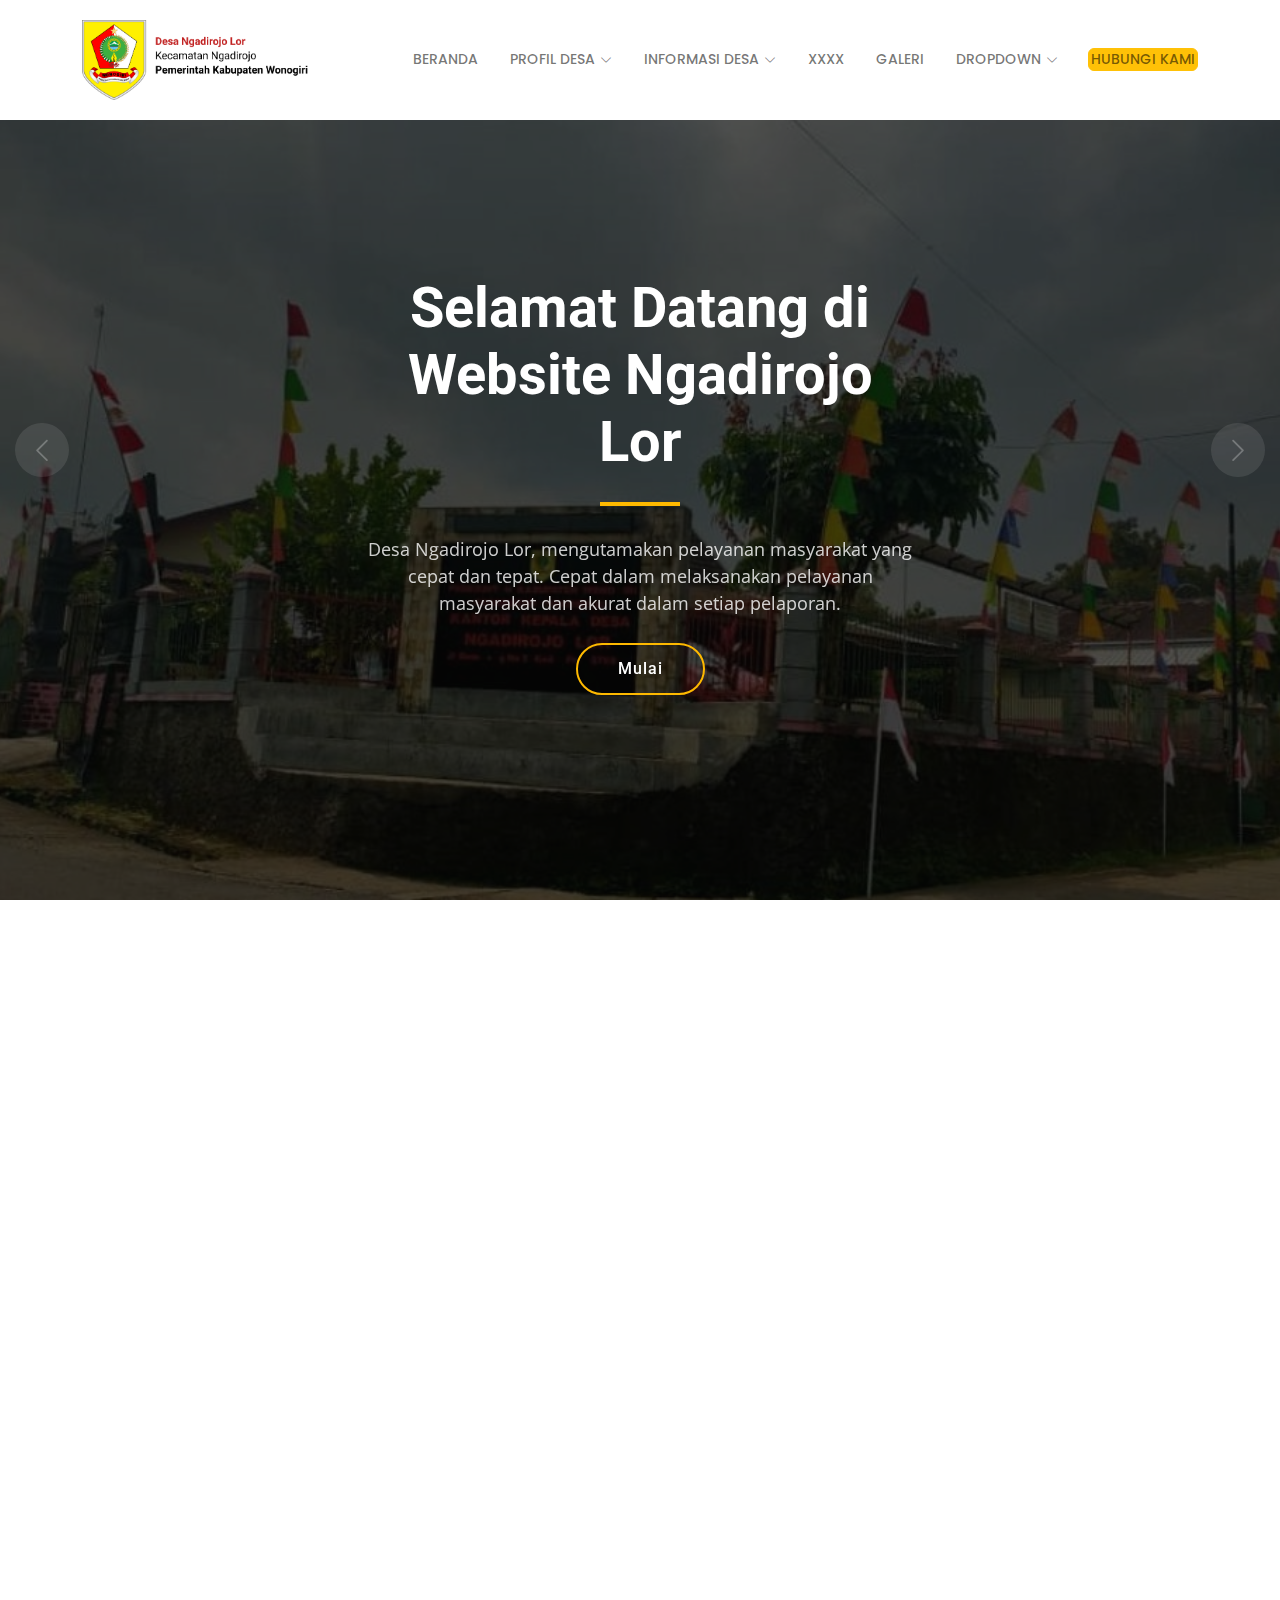
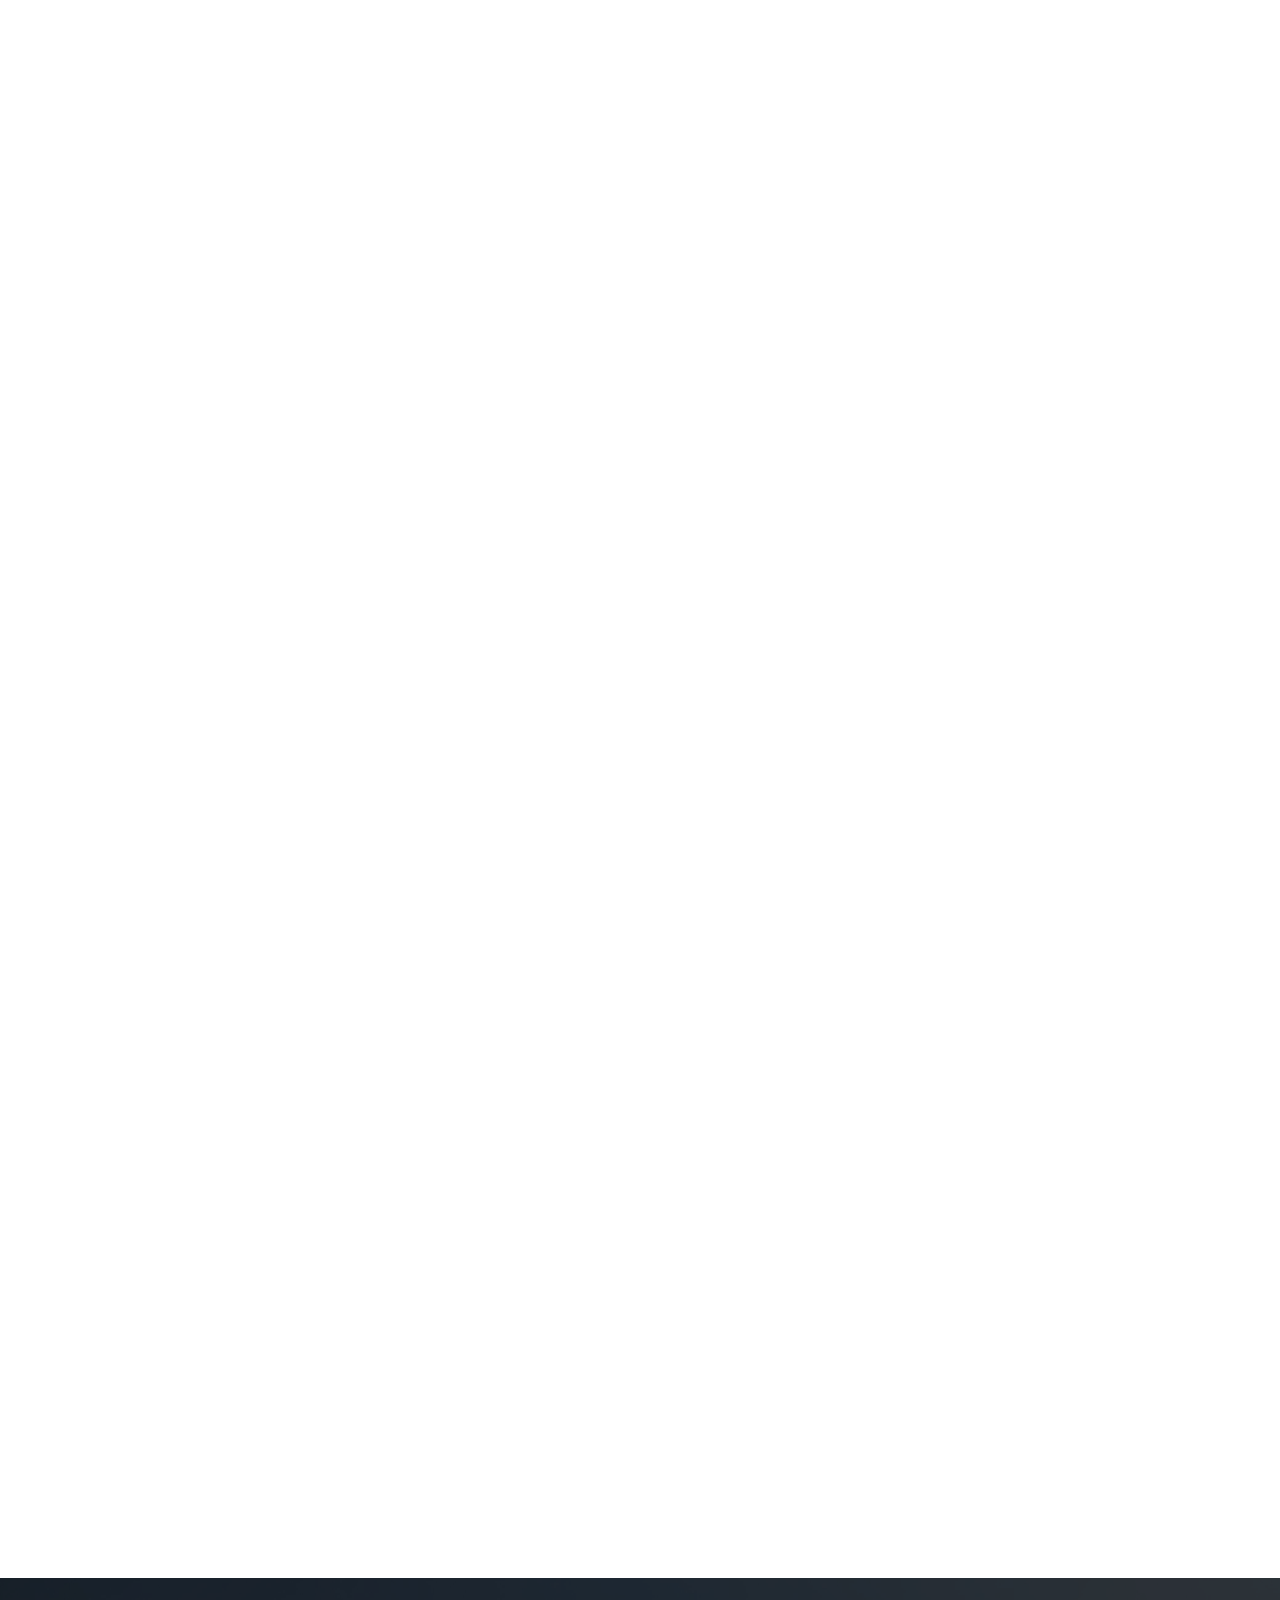
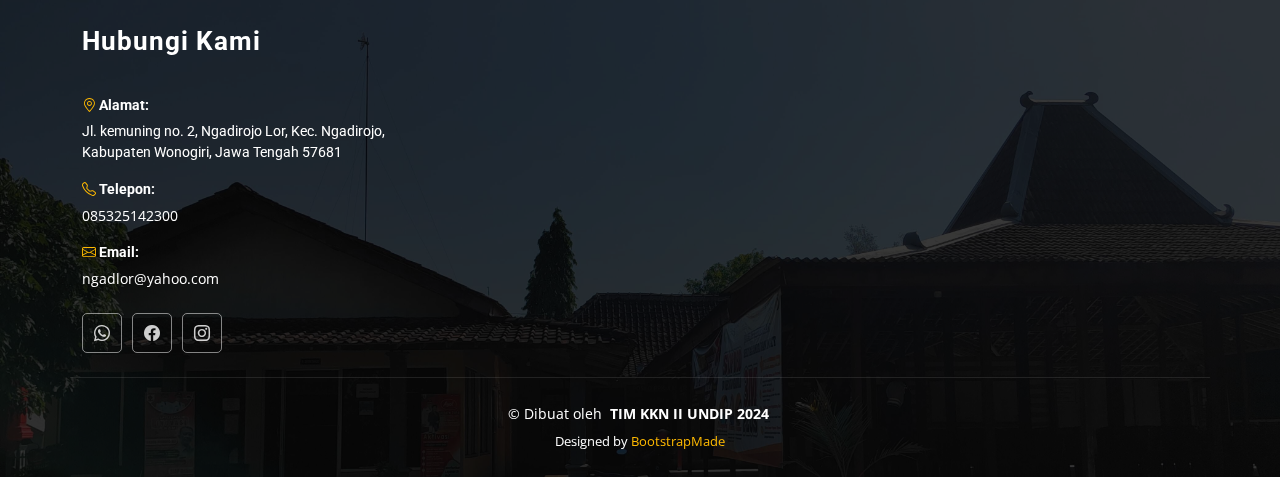
==== index.html @ b52a2351 "push footer" ====
<!DOCTYPE html>
<html lang="en">
  <head>
    <meta charset="utf-8" />
    <meta content="width=device-width, initial-scale=1.0" name="viewport" />
    <title>Website Ngadirojo Lor</title>
    <meta content="" name="description" />
    <meta content="" name="keywords" />

    <!-- Favicons -->
    <link href="assets/img/favicon.png" rel="icon" />
    <link href="assets/img/apple-touch-icon.png" rel="apple-touch-icon" />

    <!-- Fonts -->
    <link href="https://fonts.googleapis.com" rel="preconnect" />
    <link href="https://fonts.gstatic.com" rel="preconnect" crossorigin />
    <link
      href="https://fonts.googleapis.com/css2?family=Roboto:ital,wght@0,100;0,300;0,400;0,500;0,700;0,900;1,100;1,300;1,400;1,500;1,700;1,900&family=Open+Sans:ital,wght@0,300;0,400;0,500;0,600;0,700;0,800;1,300;1,400;1,500;1,600;1,700;1,800&family=Poppins:ital,wght@0,100;0,200;0,300;0,400;0,500;0,600;0,700;0,800;0,900;1,100;1,200;1,300;1,400;1,500;1,600;1,700;1,800;1,900&display=swap"
      rel="stylesheet"
    />

    <!-- Vendor CSS Files -->
    <link
      href="assets/vendor/bootstrap/css/bootstrap.min.css"
      rel="stylesheet"
    />
    <link
      href="assets/vendor/bootstrap-icons/bootstrap-icons.css"
      rel="stylesheet"
    />
    <link href="assets/vendor/aos/aos.css" rel="stylesheet" />
    <link
      href="assets/vendor/fontawesome-free/css/all.min.css"
      rel="stylesheet"
    />
    <link
      href="assets/vendor/glightbox/css/glightbox.min.css"
      rel="stylesheet"
    />
    <link href="assets/vendor/swiper/swiper-bundle.min.css" rel="stylesheet" />

    <!-- Main CSS File -->
    <link href="assets/css/main.css" rel="stylesheet" />

    <!-- =======================================================
  * Template Name: UpConstruction
  * Template URL: https://bootstrapmade.com/upconstruction-bootstrap-construction-website-template/
  * Updated: Jun 29 2024 with Bootstrap v5.3.3
  * Author: BootstrapMade.com
  * License: https://bootstrapmade.com/license/
  ======================================================== -->
  </head>

  <body class="index-page">
    <header id="header" class="header d-flex align-items-center fixed-top">
      <div
        class="container-fluid container-xl position-relative d-flex align-items-center justify-content-between"
      >
        <a href="index.html" class="logo d-flex align-items-center">
          <!-- Uncomment the line below if you also wish to use an image logo -->
          <img src="assets/img/logo.png" alt="" />
        </a>

        <nav id="navmenu" class="navmenu">
          <ul>
            <li><a href="index.html">Beranda</a></li>
            <!-- <li><a href="#features">Profil Desa</a></li> -->
            <li class="dropdown">
              <a href="index.html"
                ><span>Profil Desa</span>
                <i class="bi bi-chevron-down toggle-dropdown"></i
              ></a>
              <ul>
                <li><a href="index.html#features">Tentang</a></li>
                <li><a href="index.html#alt-services">Visi dan Misi</a></li>
              </ul>
            </li>
            <li class="dropdown">
              <a href="data.html"
                ><span>Informasi Desa</span>
                <i class="bi bi-chevron-down toggle-dropdown"></i
              ></a>
              <ul>
                <li><a href="data.html">Keadaan Sosial</a></li>
                <li><a href="data.html#features">Data Penduduk</a></li>
                <li><a href="data.html#constructions">Data Pegawai</a></li>
              </ul>
            </li>
            <li><a href="#constructions">xxxx</a></li>
            <li><a href="galeri.html">Galeri</a></li>
            <li class="dropdown">
              <a href="#"
                ><span>Dropdown</span>
                <i class="bi bi-chevron-down toggle-dropdown"></i
              ></a>
              <ul>
                <li><a href="#">Dropdown 1</a></li>
                <li class="dropdown">
                  <a href="#"
                    ><span>Deep Dropdown</span>
                    <i class="bi bi-chevron-down toggle-dropdown"></i
                  ></a>
                  <ul>
                    <li><a href="#">Deep Dropdown 1</a></li>
                    <li><a href="#">Deep Dropdown 2</a></li>
                    <li><a href="#">Deep Dropdown 3</a></li>
                    <li><a href="#">Deep Dropdown 4</a></li>
                    <li><a href="#">Deep Dropdown 5</a></li>
                  </ul>
                </li>
                <li><a href="#">Dropdown 2</a></li>
                <li><a href="#">Dropdown 3</a></li>
                <li><a href="#">Dropdown 4</a></li>
              </ul>
            </li>
            <li>
              <a href="#footer" class="btn btn-warning">Hubungi Kami</a>
            </li>
          </ul>
          <i class="mobile-nav-toggle d-xl-none bi bi-list"></i>
        </nav>
      </div>
    </header>

    <main class="main">
      <!-- Hero Section -->
      <section id="hero" class="hero section dark-background">
        <div class="info d-flex align-items-center">
          <div class="container">
            <div
              class="row justify-content-center"
              data-aos="fade-up"
              data-aos-delay="100"
            >
              <div class="col-lg-6 text-center">
                <h2>Selamat Datang di Website Ngadirojo Lor</h2>
                <p>
                  Desa Ngadirojo Lor, mengutamakan pelayanan masyarakat yang
                  cepat dan tepat. Cepat dalam melaksanakan pelayanan masyarakat
                  dan akurat dalam setiap pelaporan.
                </p>
                <a href="#features" class="btn-get-started">Mulai</a>
              </div>
            </div>
          </div>
        </div>

        <div
          id="hero-carousel"
          class="carousel slide"
          data-bs-ride="carousel"
          data-bs-interval="5000"
        >
          <div class="carousel-item">
            <img src="assets/img/hero-carousel/hero-carousel-1.jpeg" alt="" />
          </div>
          <div class="carousel-item">
            <img src="assets/img/hero-carousel/hero-carousel-2.jpeg" alt="" />
          </div>

          <div class="carousel-item">
            <img src="assets/img/hero-carousel/hero-carousel-3.jpg" alt="" />
          </div>

          <div class="carousel-item">
            <img src="assets/img/hero-carousel/hero-carousel-4.jpeg" alt="" />
          </div>

          <div class="carousel-item">
            <img src="assets/img/hero-carousel/hero-carousel-5.jpeg" alt="" />
          </div>

          <div class="carousel-item active">
            <img src="assets/img/hero-carousel/hero-carousel-6.jpeg" alt="" />
          </div>

          <a
            class="carousel-control-prev"
            href="#hero-carousel"
            role="button"
            data-bs-slide="prev"
          >
            <span
              class="carousel-control-prev-icon bi bi-chevron-left"
              aria-hidden="true"
            ></span>
          </a>

          <a
            class="carousel-control-next"
            href="#hero-carousel"
            role="button"
            data-bs-slide="next"
          >
            <span
              class="carousel-control-next-icon bi bi-chevron-right"
              aria-hidden="true"
            ></span>
          </a>
        </div>
      </section>
      <!-- /Hero Section -->

      <!-- Features Section -->
      <section id="features" class="features section">
        <div class="container">
          <ul
            class="nav nav-tabs row g-2 d-flex"
            data-aos="fade-up"
            data-aos-delay="100"
            role="tablist"
          >
            <li class="nav-item col-3" role="presentation">
              <a
                class="nav-link active show"
                data-bs-toggle="tab"
                data-bs-target="#features-tab-1"
                aria-selected="true"
                role="tab"
              >
                <h4>Tentang</h4>
              </a>
            </li>
            <!-- End tab nav item -->

            <li class="nav-item col-3" role="presentation">
              <a
                class="nav-link"
                data-bs-toggle="tab"
                data-bs-target="#features-tab-2"
                aria-selected="false"
                tabindex="-1"
                role="tab"
              >
                <h4>Sejarah</h4> </a
              ><!-- End tab nav item -->
            </li>
            <li class="nav-item col-3" role="presentation">
              <a
                class="nav-link"
                data-bs-toggle="tab"
                data-bs-target="#features-tab-3"
                aria-selected="false"
                tabindex="-1"
                role="tab"
              >
                <h4>Struktur</h4>
              </a>
            </li>
            <!-- End tab nav item -->

            <li class="nav-item col-3" role="presentation">
              <a
                class="nav-link"
                data-bs-toggle="tab"
                data-bs-target="#features-tab-4"
                aria-selected="false"
                tabindex="-1"
                role="tab"
              >
                <h4>Layanan</h4>
              </a>
            </li>
            <!-- End tab nav item -->
          </ul>

          <div class="tab-content" data-aos="fade-up" data-aos-delay="200">
            <div
              class="tab-pane fade active show"
              id="features-tab-1"
              role="tabpanel"
            >
              <div class="row">
                <div
                  class="col-lg-6 order-2 order-lg-1 mt-3 mt-lg-0 d-flex flex-column justify-content-center"
                >
                  <h3>Profil Desa Ngadirojo Lor</h3>
                  <p class="">
                    Desa Ngadirojo Lor adalah sebuah desa yang terletak di
                    Kecamatan Ngadirojo, Kabupaten Wonogiri, Provinsi Jawa
                    Tengah, terbentuk pada tahun 1950. Luas wilayah Desa
                    Ngadirojo Lor kurang lebih 828,84 hektar dengan tipologi
                    Persawahan, sehingga mayoritas mata pencaharian warga Desa
                    Ngadirojo Lor adalah sebagai petani/pekebun dengan jumlah
                    penduduk 5.815 jiwa. Letak Desa Ngadirojo Lor dengan
                    koordinat : 110.97625 LS/LU -7.808102 BT/BB.
                  </p>
                  <p>
                    Desa ini juga dikenal dengan budaya dan tradisi lokal yang
                    masih terjaga dengan baik, serta kehidupan masyarakat yang
                    harmonis dan gotong royong. Infrastruktur di desa ini terus
                    berkembang seiring dengan program pembangunan dari
                    pemerintah daerah, dengan tujuan meningkatkan kesejahteraan
                    warga dan memajukan desa. Ngadirojo Lor terbagi atas 10
                    dusun, 10 rukun warga (RW), dan 27 rukun tangga (RT).
                  </p>
                  <p>
                    Desa Ngadirojo Lor, yang terletak di Kecamatan Ngadirojo,
                    Kabupaten Wonogiri, memiliki batas-batas wilayah yang jelas:
                  </p>
                  <ul>
                    <li>
                      <i class="bi bi-check2-all"></i>
                      <span>Utara: Kelurahan Mlokomanis Kulon</span>
                    </li>
                    <li>
                      <i class="bi bi-check2-all"></i>
                      <span>Timur: Desa Mlokomanis Wetan</span>
                    </li>
                    <li>
                      <i class="bi bi-check2-all"></i>
                      <span>Selatan: Desa Ngadirojo Kidul</span>
                    </li>
                    <li>
                      <i class="bi bi-check2-all"></i>
                      <span>Barat: Desa Bulusulur, Kecamatan Wonogiri.</span>
                    </li>
                  </ul>
                  <p>
                    Jarak tempuh ke Provinsi 98 Km, jarak tempuh ke Kabupaten 8
                    Km, jarak tempuh ke Kecamatan 2 Km.
                  </p>
                </div>
                <div class="col-lg-6 order-1 order-lg-2 text-center">
                  <iframe
                    src="https://www.google.com/maps/embed?pb=!1m18!1m12!1m3!1d19361.844437948956!2d110.98345283990572!3d-7.80475866776675!2m3!1f0!2f0!3f0!3m2!1i1024!2i768!4f13.1!3m3!1m2!1s0x2e7a2f280afea7e9%3A0x5027a76e356a5d0!2sNgadirojo%20Lor%2C%20Ngadirojo%2C%20Wonogiri%20Regency%2C%20Central%20Java!5e1!3m2!1sen!2sid!4v1720791820670!5m2!1sen!2sid"
                    width="100%"
                    height="600"
                    style="border: 0"
                    allowfullscreen=""
                    loading="lazy"
                    referrerpolicy="no-referrer-when-downgrade"
                  ></iframe>
                </div>
              </div>
            </div>
            <!-- End tab content item -->

            <div class="tab-pane fade" id="features-tab-2" role="tabpanel">
              <div class="row">
                <div
                  class="col-lg-6 order-2 order-lg-1 mt-3 mt-lg-0 d-flex flex-column justify-content-center"
                >
                  <h3>Sejarah Desa Ngadirojo Lor</h3>
                  <p>
                    Asal-usul nama Desa Ngadirojo Lor tidak diketahui secara
                    pasti, tetapi menurut legenda orang Ngadirojo Lor asli nama
                    Ngadirojo Lor bersal dari kata ngabdi atau berbakti, rojo
                    artinya raja dan lor memiliki arti terletak di sebelah utara
                    jalan raya. Jadi menurut cerita orang dahulu banyak orang
                    daerah tersebut yang mengabdi kepada raja-raja Kasunanan dan
                    Mangkunegaran Solo, maka daerah tersebut dinamakan dengan
                    NGADIROJO LOR.
                  </p>
                  <p>Berikut linimasa pemerintahan Desa Ngadirojo Lor:</p>
                  <ul>
                    <li>1. Patmo Kusumo (Demang)</li>
                    <li>2. Taru Dipuro (Ronggo) - Joyo Suwito (Carik)</li>
                    <li>3. Warno Siswoyo (Kades) - Atmo Suwito (Carik)</li>
                    <li>4. Warno Siswoyo (Kades) - Sandimin (Carik)</li>
                    <li>
                      5. Sukiman (Kades) - Sandimin (Carik) periode 1967-1969
                    </li>
                    <li>
                      6. Sandimin ( Kades) - Mardjo ( Carik) periode 1970-1987
                    </li>
                    <li>
                      7. Kamijan (Kades) - Mardjo (Sekretaris Desa) periode
                      1988-1997
                    </li>
                    <li>
                      8. Kamijan (Kades) - Slamet Riyadi (Sekretaris Desa)
                      periode 1998-2006
                    </li>
                    <li>
                      9. Mardimin (Kades) - Slamet Riyadi (Sekretaris Desa)
                      periode 2007-2012
                    </li>
                    <li>
                      10. Mardimin (Kades) - Dwi Utami ( PJ Sekretaris Desa)
                      periode 2013-2018
                    </li>
                    <li>
                      11. Saimin (PJ Kades) - Dwi Utami ( Sekretaris Desa)
                      periode 2019-2020
                    </li>
                    <li>
                      12. Mardimin ( Kades) - Dwi Utami ( Sekretaris Desa)
                      periode 2020-2025
                    </li>
                  </ul>
                </div>
                <div class="col-lg-6 order-1 order-lg-2 text-center">
                  <img
                    src="assets/img/features-2.jpg"
                    alt=""
                    class="img-fluid"
                  />
                </div>
              </div>
            </div>
            <!-- End tab content item -->

            <div class="tab-pane fade" id="features-tab-3" role="tabpanel">
              <div class="row">
                <div
                  class="col-lg-6 order-2 order-lg-1 mt-3 mt-lg-0 d-flex flex-column justify-content-center"
                >
                  <h3>Struktur Organisasi Pemerintah Desa Ngadirojo Lor</h3>

                  <p>
                    Struktur organisasi pemerintah Desa Ngadirojo Lor terdiri
                    dari Kepala Desa yang memimpin jalannya pemerintahan desa
                    yang juga dibantu oleh perangkat desa seperti Sekretaris
                    Desa, Kepala Urusan, Kepala Seksi, dan Kepala Dusun.
                  </p>
                  <p>
                    Tim Kepala Urusan (KAUR) di bawah naungan Sekretaris Desa
                    terbagi menjadi: KAUR TU & Umum, KAUR Keuangan, dan KAUR
                    Perencanaan. Selain itu terdapat Kepala Seksi (KASI) yang
                    terbagi menjadi: KASI Pemerintahan, KASI Kesejahteraan, KASI
                    Pelayanan.
                  </p>
                  <p>
                    Kemudian terdapat 6 Kepala Dusun yang terbagi menjadi: Dusun
                    Brubuh, Sepang, Pagersari, Brono, Mojorejo, Dungsari,
                    Gading, Nglarangan, Primbon, dan Pundung
                  </p>
                  <p>
                    Semua elemen pemerintahan desa bekerja sama untuk memastikan
                    bahwa pelayanan kepada masyarakat berjalan dengan baik dan
                    program pembangunan desa dapat terlaksana dengan efektif.
                  </p>
                </div>
                <div class="col-lg-6 order-1 order-lg-2 text-center">
                  <img
                    src="assets/img/features-3.jpg"
                    width="100%"
                    alt=""
                    class="img-fluid pt-1"
                  />
                </div>
              </div>
            </div>
            <!-- End tab content item -->

            <div class="tab-pane fade" id="features-tab-4" role="tabpanel">
              <div class="row">
                <div
                  class="col-lg-6 order-2 order-lg-1 mt-3 mt-lg-0 d-flex flex-column justify-content-center"
                >
                  <h3>Layanan Desa Ngadirojo Lor</h3>
                  <p class="fst-italic">
                    Berikut terdapat beberapa layanan yang ada di Desa Ngadirojo
                    Lor, seperti:
                  </p>
                  <ul>
                    <li>
                      <i class="bi bi-check2-all"></i>
                      <span>SDIT Mutiara Hati.</span>
                    </li>
                    <li>
                      <i class="bi bi-check2-all"></i>
                      <span>SDN I Ngadirojo Lor.</span>
                    </li>
                    <li>
                      <i class="bi bi-check2-all"></i>
                      <span>SDN II Ngadirojo Lor.</span>
                    </li>
                    <li>
                      <i class="bi bi-check2-all"></i>
                      <span>SDN IV Ngadirojo Lor.</span>
                    </li>
                    <li>
                      <i class="bi bi-check2-all"></i>
                      <span>SMPN II Ngadirojo Lor.</span>
                    </li>
                    <li>
                      <i class="bi bi-check2-all"></i>
                      <span>SLB (Sekolah Luar Biasa) BC YMS Wonogiri.</span>
                    </li>
                    <li>
                      <i class="bi bi-check2-all"></i>
                      <span>Puskesmas Keliling.</span>
                    </li>
                    <li>
                      <i class="bi bi-check2-all"></i>
                      <span>Klinik.</span>
                    </li>
                  </ul>
                </div>
                <div class="col-lg-6 order-1 order-lg-2 text-center">
                  <img
                    src="assets/img/features-4.png"
                    alt=""
                    class="img-fluid"
                  />
                </div>
              </div>
            </div>
            <!-- End tab content item -->
          </div>
        </div>
      </section>
      <!-- /Features Section -->

      <!-- Alt Services Section -->
      <section id="alt-services" class="alt-services section">
        <div class="container">
          <div class="row justify-content-around gy-4">
            <div
              class="features-image col-lg-6"
              data-aos="fade-up"
              data-aos-delay="100"
            >
              <img src="assets/img/alt-services.jpg" alt="" />
            </div>

            <div
              class="col-lg-5 d-flex flex-column justify-content-center"
              data-aos="fade-up"
              data-aos-delay="200"
            >
              <h3>Visi dan Misi</h3>
              <p class="fw-bold fst-italic">
                "SESARENGAN MBANGUN NGADIROJO LOR YANG MAJU, AMAN, BERIMAN,
                BERBUDAYA DAN BERDAYA SAING"
              </p>
              <p>
                Untuk mewujudkan visi tersebut maka misi yang akan dilakukan
                adalah sebagai berikut :
              </p>

              <div
                class="icon-box d-flex position-relative"
                data-aos="fade-up"
                data-aos-delay="300"
              >
                <i class="bi-1-circle flex-shrink-0"></i>
                <div>
                  <h4><a class="stretched-link">Misi 1 </a></h4>
                  <p>
                    Mengoptimalkan penyelenggaraan Pemerintah Desa yang meliputi
                    penyelenggaraan pemerintah yang transparan dan akuntabel,
                    pelayanan kepada masyarakat yang prima serta pelaksanaan
                    pembangunan desa yang berkesinambungan dan mengedepankan
                    musyawarah dan gotong royong masyarakat.
                  </p>
                </div>
              </div>
              <!-- End Icon Box -->

              <div
                class="icon-box d-flex position-relative"
                data-aos="fade-up"
                data-aos-delay="400"
              >
                <i class="bi bi-2-circle flex-shrink-0"></i>
                <div>
                  <h4><a class="stretched-link">Misi 2</a></h4>
                  <p>
                    Menciptakan kondisi masyarakat desa yang aman, tertib, guyub
                    rukun, dalam kehidupan bermasyarakat dengan berpegang teguh
                    pada prinsip-prinsip agama dan budaya yang ada.
                  </p>
                </div>
              </div>
              <!-- End Icon Box -->

              <div
                class="icon-box d-flex position-relative"
                data-aos="fade-up"
                data-aos-delay="500"
              >
                <i class="bi bi-3-circle flex-shrink-0"></i>
                <div>
                  <h4><a class="stretched-link">Misi 3</a></h4>
                  <p>
                    Meningkatkan kualitas hidup masyarakat Desa Ngadirojo Lor.
                  </p>
                </div>
              </div>
              <!-- End Icon Box -->

              <div
                class="icon-box d-flex position-relative"
                data-aos="fade-up"
                data-aos-delay="600"
              >
                <i class="bi bi-4-circle flex-shrink-0"></i>
                <div>
                  <h4><a class="stretched-link">Misi 4</a></h4>
                  <p>
                    Mengembangkan dan melestarikan adat dan budaya serta tradisi
                    masyarakat Desa Ngadirojo Lor.
                  </p>
                </div>
              </div>
              <!-- End Icon Box -->

              <div
                class="icon-box d-flex position-relative"
                data-aos="fade-up"
                data-aos-delay="600"
              >
                <i class="bi bi-5-circle flex-shrink-0"></i>
                <div>
                  <h4><a class="stretched-link">Misi 5</a></h4>
                  <p>
                    Memperdayakan potensi yang ada, meningkatkan produktivitas
                    masyarakat dan berdaya saing disegala bidang sehingga Desa
                    Ngadirojo Lor dapat maju dan sejahtera.
                  </p>
                </div>
              </div>
              <!-- End Icon Box -->

              <div
                class="icon-box d-flex position-relative"
                data-aos="fade-up"
                data-aos-delay="600"
              >
                <i class="bi bi-6-circle flex-shrink-0"></i>
                <div>
                  <h4><a class="stretched-link">Misi 6</a></h4>
                  <p>
                    Melanjutkan program-program Pemerintah Desa Ngadirojo Lor
                    periode lalu, sebagaimana tercantum dalam dokumen RPJMDes
                    dan RKPDes Desa Ngadirojo Lor.
                  </p>
                </div>
              </div>
              <!-- End Icon Box -->
            </div>
          </div>
        </div>
      </section>
      <!-- /Alt Services Section -->

      <!-- Get Started Section -->
      <!-- <section id="get-started" class="get-started section">
        <div class="container">
          <div class="row justify-content-between gy-4">
            <div
              class="col-lg-6 d-flex align-items-center"
              data-aos="zoom-out"
              data-aos-delay="100"
            >
              <div class="content">
                <h3>Minus hic non reiciendis ea possimus at quia.</h3>
                <p>
                  Rem id rerum. Debitis deserunt quidem delectus expedita
                  ducimus dolor. Aut iusto ipsa. Eos ipsum nobis ipsa soluta
                  itaque perspiciatis fuga ipsum perspiciatis. Eum amet fugiat
                  totam nisi possimus ut delectus dicta.
                </p>
                <p>
                  Aliquam velit deserunt autem. Inventore et saepe. Tenetur
                  suscipit eligendi labore culpa eos. Deserunt porro magni qui
                  necessitatibus dolorem at animi cupiditate.
                </p>
              </div>
            </div>

            <div class="col-lg-5" data-aos="zoom-out" data-aos-delay="200">
              <form
                action="forms/quote.php"
                method="post"
                class="php-email-form"
              >
                <h3>Get a quote</h3>
                <p>
                  Vel nobis odio laboriosam et hic voluptatem. Inventore vitae
                  totam. Rerum repellendus enim linead sero park flows.
                </p>
                <div class="row gy-3">
                  <div class="col-12">
                    <input
                      type="text"
                      name="name"
                      class="form-control"
                      placeholder="Name"
                      required=""
                    />
                  </div>

                  <div class="col-12">
                    <input
                      type="email"
                      class="form-control"
                      name="email"
                      placeholder="Email"
                      required=""
                    />
                  </div>

                  <div class="col-12">
                    <input
                      type="text"
                      class="form-control"
                      name="phone"
                      placeholder="Phone"
                      required=""
                    />
                  </div>

                  <div class="col-12">
                    <textarea
                      class="form-control"
                      name="message"
                      rows="6"
                      placeholder="Message"
                      required=""
                    ></textarea>
                  </div>

                  <div class="col-12 text-center">
                    <div class="loading">Loading</div>
                    <div class="error-message"></div>
                    <div class="sent-message">
                      Your quote request has been sent successfully. Thank you!
                    </div>

                    <button type="submit">Get a quote</button>
                  </div>
                </div>
              </form>
            </div>
          </div>
        </div>
      </section> -->
      <!-- /Get Started Section-->
    </main>

    <footer id="footer" class="footer dark-background">
      <div class="container footer-top">
        <div class="row gy-4">
          <div class="col-lg-4 col-md-6 footer-about">
            <a href="index.html" class="logo d-flex align-items-center">
              <span class="sitename">Hubungi Kami</span>
            </a>
            <div class="footer-contact pt-3">
              <p>
                <a href="https://maps.app.goo.gl/DTbJxS8pCZ3QLzJh6"
                  ><i class="bi bi-geo-alt"></i
                ></a>
                <strong>Alamat:</strong>
              </p>
              <p>
                Jl. kemuning no. 2, Ngadirojo Lor, Kec. Ngadirojo, Kabupaten
                Wonogiri, Jawa Tengah 57681
              </p>
              <p class="mt-3">
                <strong
                  ><a href="tel:085325142300"
                    ><i class="bi bi-telephone"></i
                  ></a>
                  Telepon:</strong
                >
              </p>
              <span>085325142300 </span>
              <p class="mt-3">
                <strong
                  ><a href="mailto:ngadlor@yahoo.com"
                    ><i class="bi bi-envelope"></i
                  ></a>
                  Email:</strong
                >
              </p>
              <span>ngadlor@yahoo.com</span>
            </div>
            <div class="social-links d-flex mt-4">
              <a href="https://wa.me/+6285325142300"
                ><i class="bi bi-whatsapp"></i
              ></a>
              <a href="https://www.facebook.com/ngadlor.wonogiri"
                ><i class="bi bi-facebook"></i
              ></a>
              <a href="https://instagram.com/pemdes_ngadirojo_lor"
                ><i class="bi bi-instagram"></i
              ></a>
            </div>
          </div>
        </div>
      </div>

      <div class="container copyright text-center mt-4">
        <p>
          © <span>Dibuat oleh</span>
          <strong class="px-1 sitename">TIM KKN II UNDIP 2024</strong>
        </p>
        <div class="credits">
          <!-- All the links in the footer should remain intact. -->
          <!-- You can delete the links only if you've purchased the pro version. -->
          <!-- Licensing information: https://bootstrapmade.com/license/ -->
          <!-- Purchase the pro version with working PHP/AJAX contact form: [buy-url] -->
          Designed by <a href="https://bootstrapmade.com/">BootstrapMade</a>
        </div>
      </div>
    </footer>

    <!-- Scroll Top -->
    <a
      href="#"
      id="scroll-top"
      class="scroll-top d-flex align-items-center justify-content-center"
      ><i class="bi bi-arrow-up-short"></i
    ></a>

    <!-- Preloader -->
    <div id="preloader"></div>

    <!-- Vendor JS Files -->
    <script src="assets/vendor/bootstrap/js/bootstrap.bundle.min.js"></script>
    <script src="assets/vendor/php-email-form/validate.js"></script>
    <script src="assets/vendor/aos/aos.js"></script>
    <script src="assets/vendor/glightbox/js/glightbox.min.js"></script>
    <script src="assets/vendor/imagesloaded/imagesloaded.pkgd.min.js"></script>
    <script src="assets/vendor/isotope-layout/isotope.pkgd.min.js"></script>
    <script src="assets/vendor/swiper/swiper-bundle.min.js"></script>
    <script src="assets/vendor/purecounter/purecounter_vanilla.js"></script>

    <!-- Main JS File -->
    <script src="assets/js/main.js"></script>
  </body>
</html>
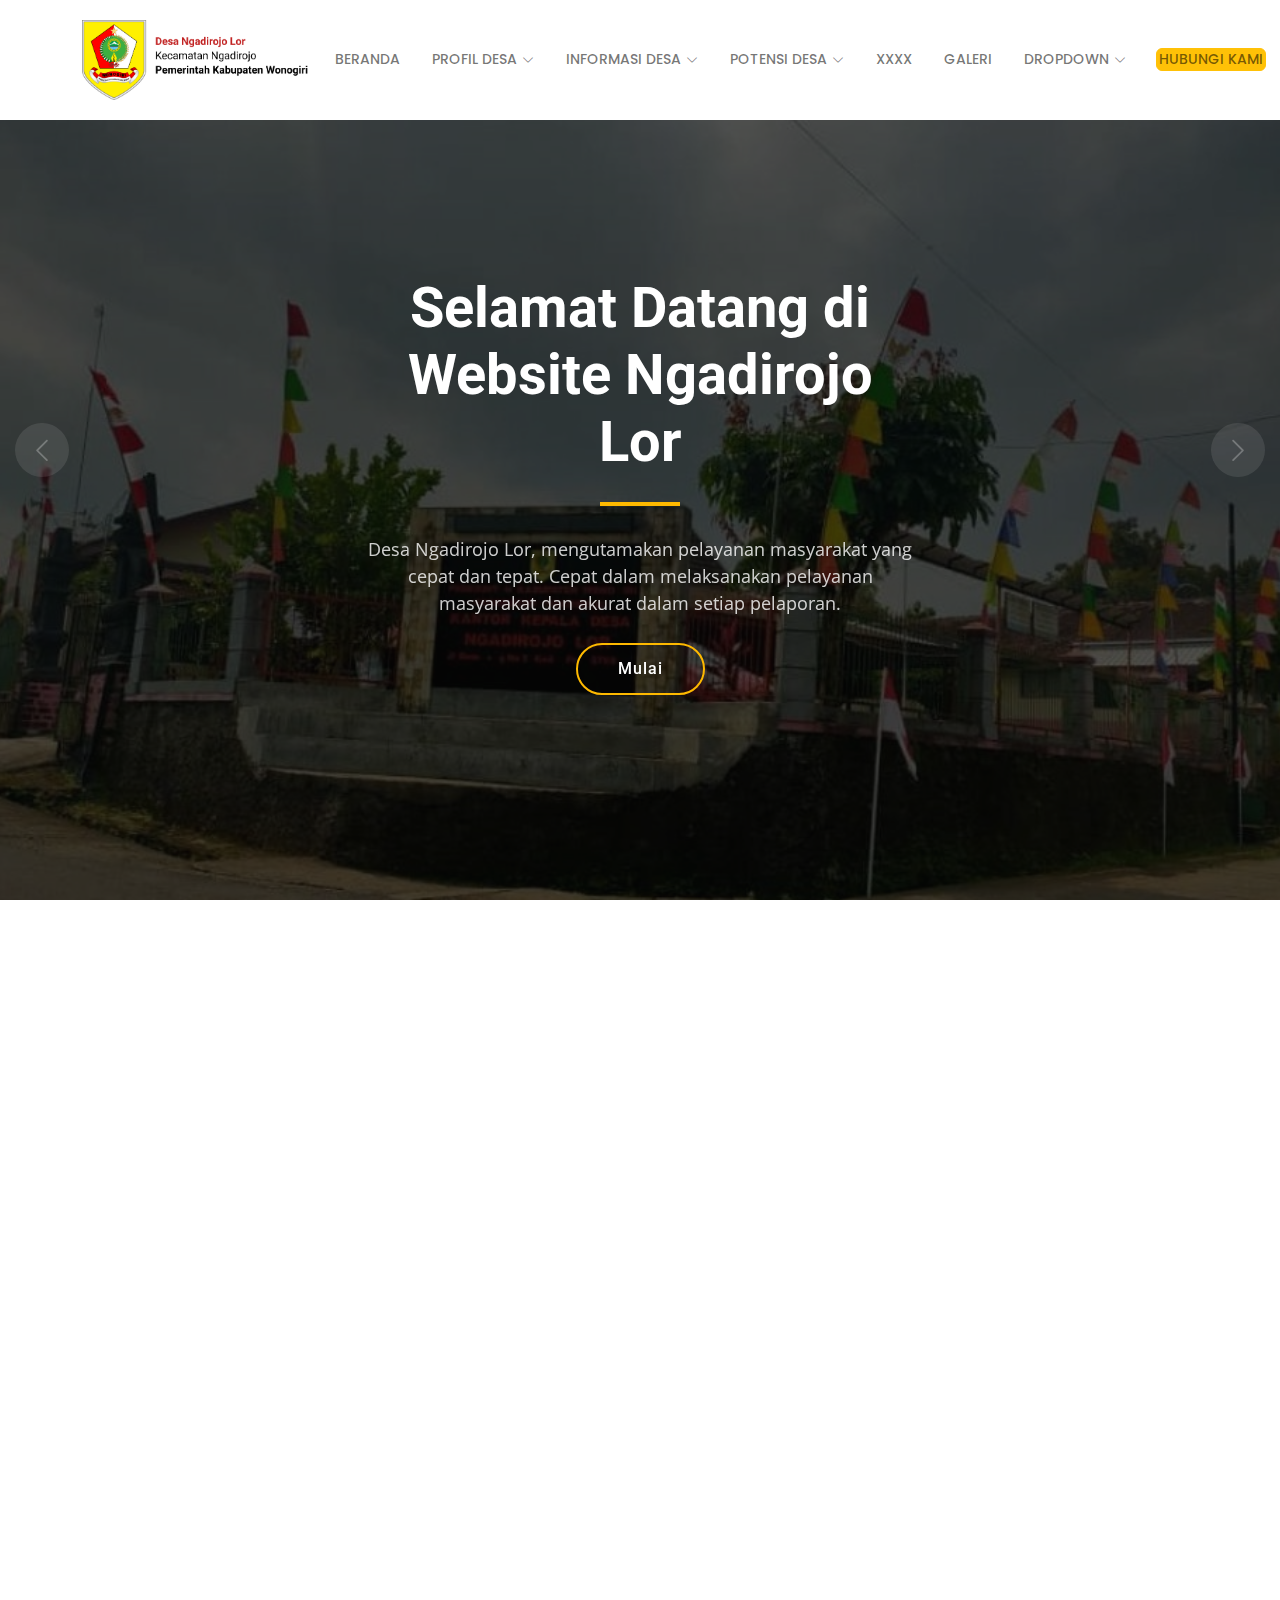
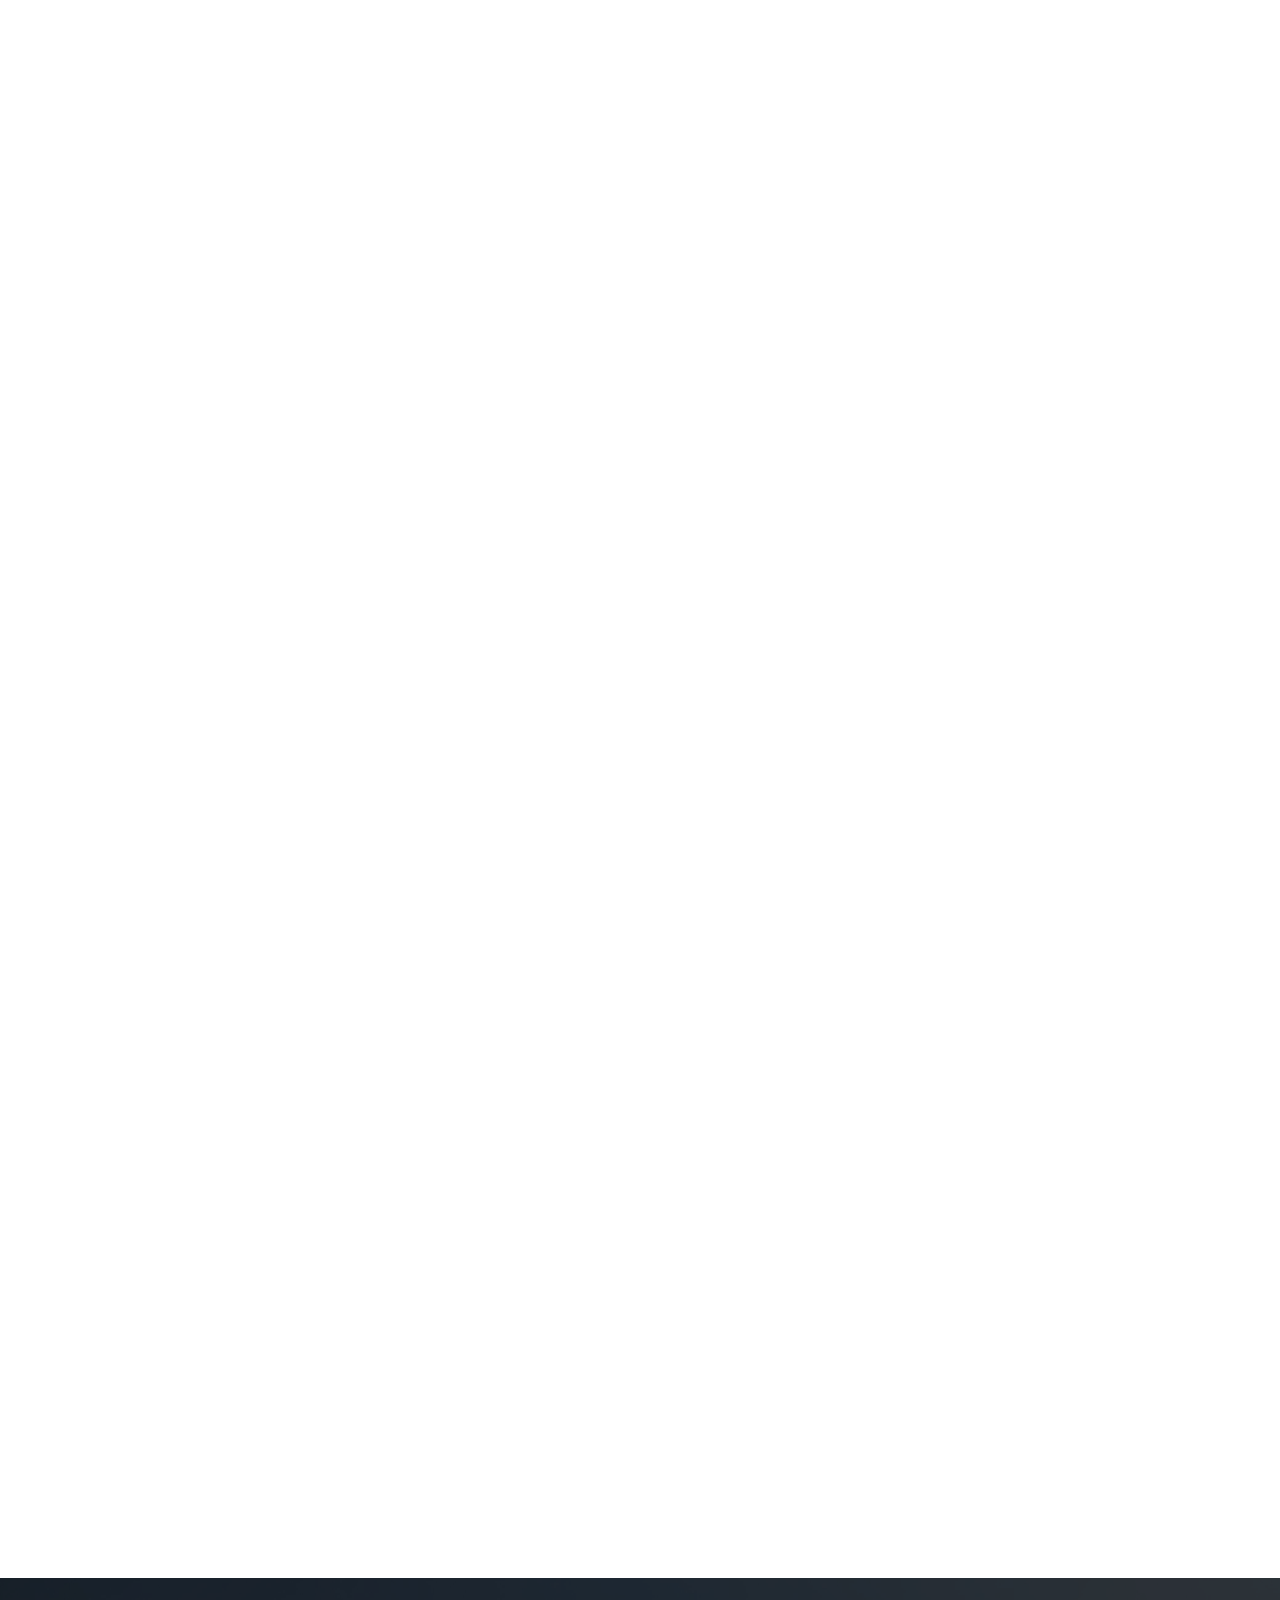
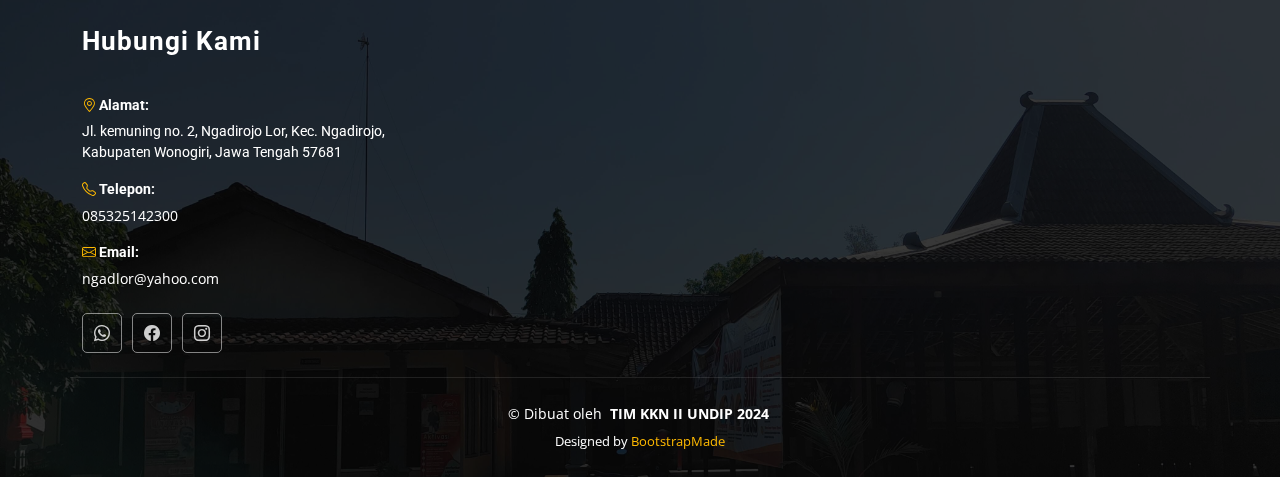
==== commit 8e75c451: "push potensi desa" ====
--- a/index.html
+++ b/index.html
@@ -84,6 +84,16 @@
                 <li><a href="data.html">Keadaan Sosial</a></li>
                 <li><a href="data.html#features">Data Penduduk</a></li>
                 <li><a href="data.html#constructions">Data Pegawai</a></li>
+              </ul>
+            </li>
+            <li class="dropdown">
+              <a href="potensi.html"
+                ><span>Potensi Desa</span>
+                <i class="bi bi-chevron-down toggle-dropdown"></i
+              ></a>
+              <ul>
+                <li><a href="potensi.html">Informasi</a></li>
+                <li><a href="potensi.html#features">Potensi Wilayah</a></li>
               </ul>
             </li>
             <li><a href="#constructions">xxxx</a></li>
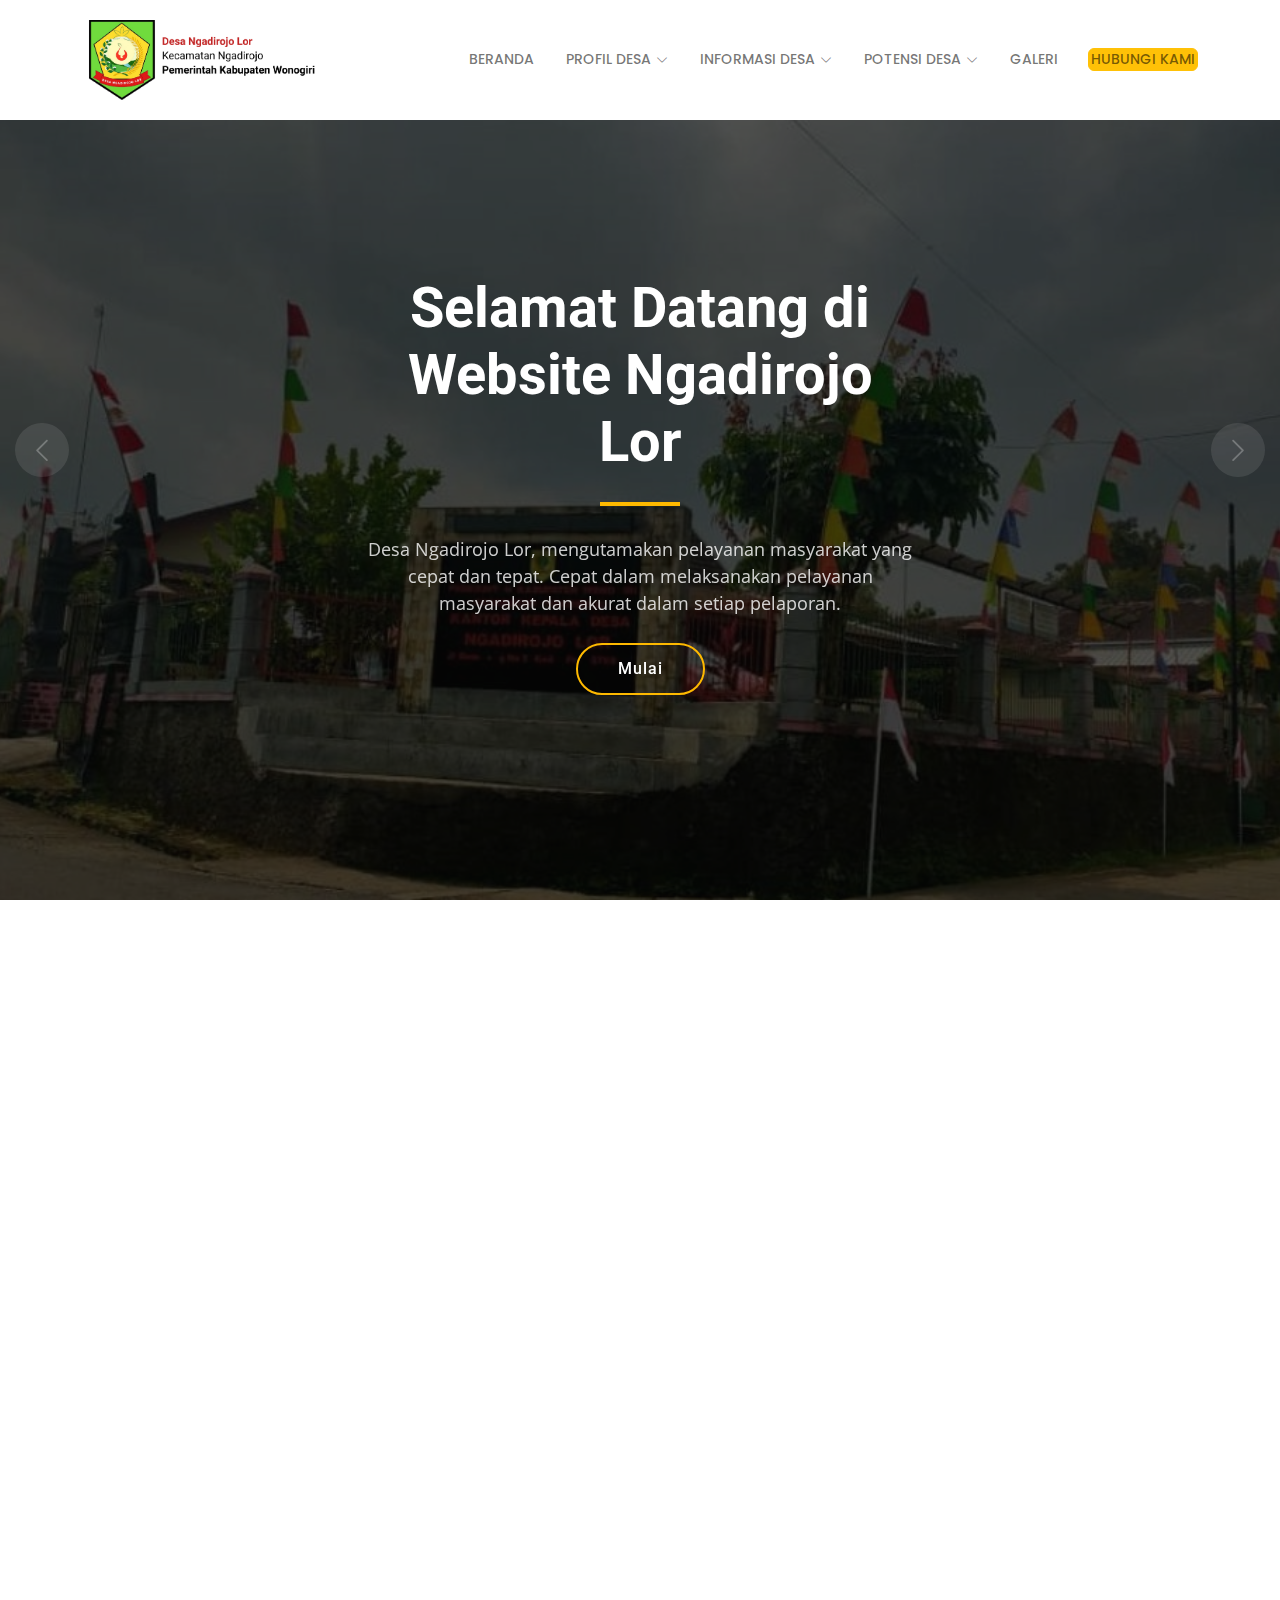
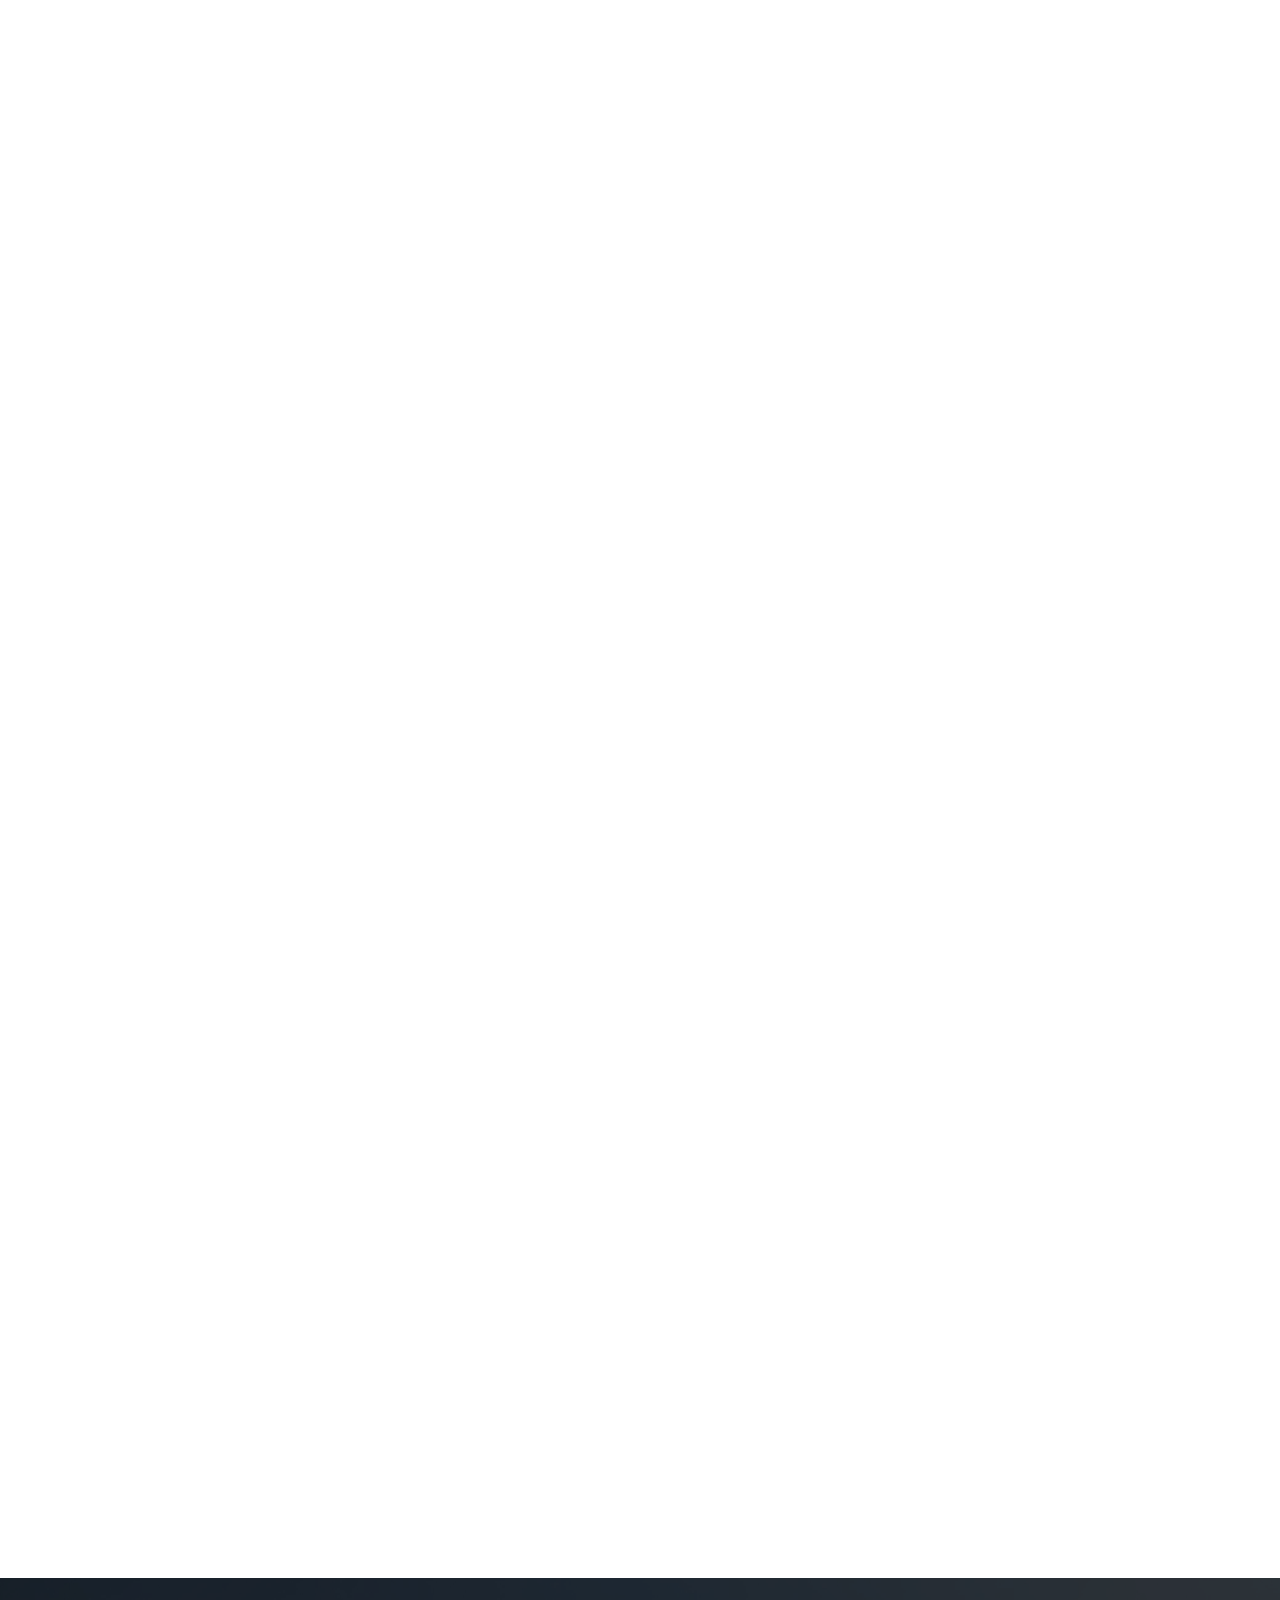
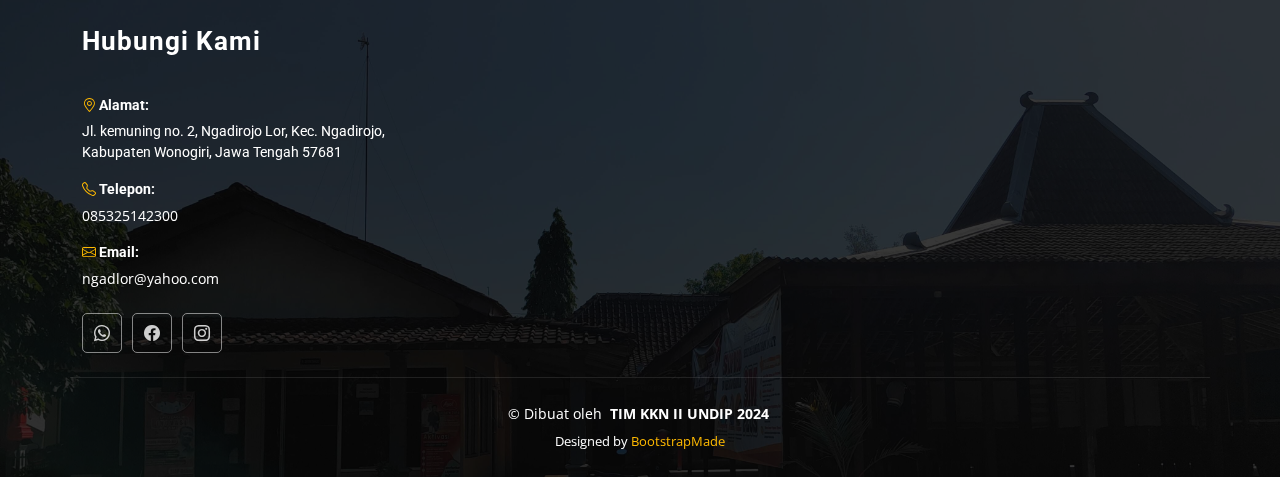
==== commit 8cf61be3: "push final" ====
--- a/index.html
+++ b/index.html
@@ -64,15 +64,14 @@
         <nav id="navmenu" class="navmenu">
           <ul>
             <li><a href="index.html">Beranda</a></li>
-            <!-- <li><a href="#features">Profil Desa</a></li> -->
             <li class="dropdown">
               <a href="index.html"
                 ><span>Profil Desa</span>
                 <i class="bi bi-chevron-down toggle-dropdown"></i
               ></a>
               <ul>
-                <li><a href="index.html#features">Tentang</a></li>
-                <li><a href="index.html#alt-services">Visi dan Misi</a></li>
+                <li><a href="index.html#tentang">Tentang</a></li>
+                <li><a href="index.html#visi-misi">Visi dan Misi</a></li>
               </ul>
             </li>
             <li class="dropdown">
@@ -82,8 +81,8 @@
               ></a>
               <ul>
                 <li><a href="data.html">Keadaan Sosial</a></li>
-                <li><a href="data.html#features">Data Penduduk</a></li>
-                <li><a href="data.html#constructions">Data Pegawai</a></li>
+                <li><a href="data.html#data-penduduk">Data Penduduk</a></li>
+                <li><a href="data.html#data-pegawai">Data Pegawai</a></li>
               </ul>
             </li>
             <li class="dropdown">
@@ -93,36 +92,14 @@
               ></a>
               <ul>
                 <li><a href="potensi.html">Informasi</a></li>
-                <li><a href="potensi.html#features">Potensi Wilayah</a></li>
+                <li>
+                  <a href="potensi.html#potensi-wilayah">Potensi Wilayah</a>
+                </li>
+                <li><a href="potensi.html#potensi-SDA">Potensi SDA</a></li>
+                <li><a href="potensi.html#potensi-SDM">Potensi SDM</a></li>
               </ul>
             </li>
-            <li><a href="#constructions">xxxx</a></li>
             <li><a href="galeri.html">Galeri</a></li>
-            <li class="dropdown">
-              <a href="#"
-                ><span>Dropdown</span>
-                <i class="bi bi-chevron-down toggle-dropdown"></i
-              ></a>
-              <ul>
-                <li><a href="#">Dropdown 1</a></li>
-                <li class="dropdown">
-                  <a href="#"
-                    ><span>Deep Dropdown</span>
-                    <i class="bi bi-chevron-down toggle-dropdown"></i
-                  ></a>
-                  <ul>
-                    <li><a href="#">Deep Dropdown 1</a></li>
-                    <li><a href="#">Deep Dropdown 2</a></li>
-                    <li><a href="#">Deep Dropdown 3</a></li>
-                    <li><a href="#">Deep Dropdown 4</a></li>
-                    <li><a href="#">Deep Dropdown 5</a></li>
-                  </ul>
-                </li>
-                <li><a href="#">Dropdown 2</a></li>
-                <li><a href="#">Dropdown 3</a></li>
-                <li><a href="#">Dropdown 4</a></li>
-              </ul>
-            </li>
             <li>
               <a href="#footer" class="btn btn-warning">Hubungi Kami</a>
             </li>
@@ -212,7 +189,7 @@
       <!-- /Hero Section -->
 
       <!-- Features Section -->
-      <section id="features" class="features section">
+      <section id="tentang" class="features section">
         <div class="container">
           <ul
             class="nav nav-tabs row g-2 d-flex"
@@ -515,7 +492,7 @@
       <!-- /Features Section -->
 
       <!-- Alt Services Section -->
-      <section id="alt-services" class="alt-services section">
+      <section id="visi-misi" class="alt-services section">
         <div class="container">
           <div class="row justify-content-around gy-4">
             <div
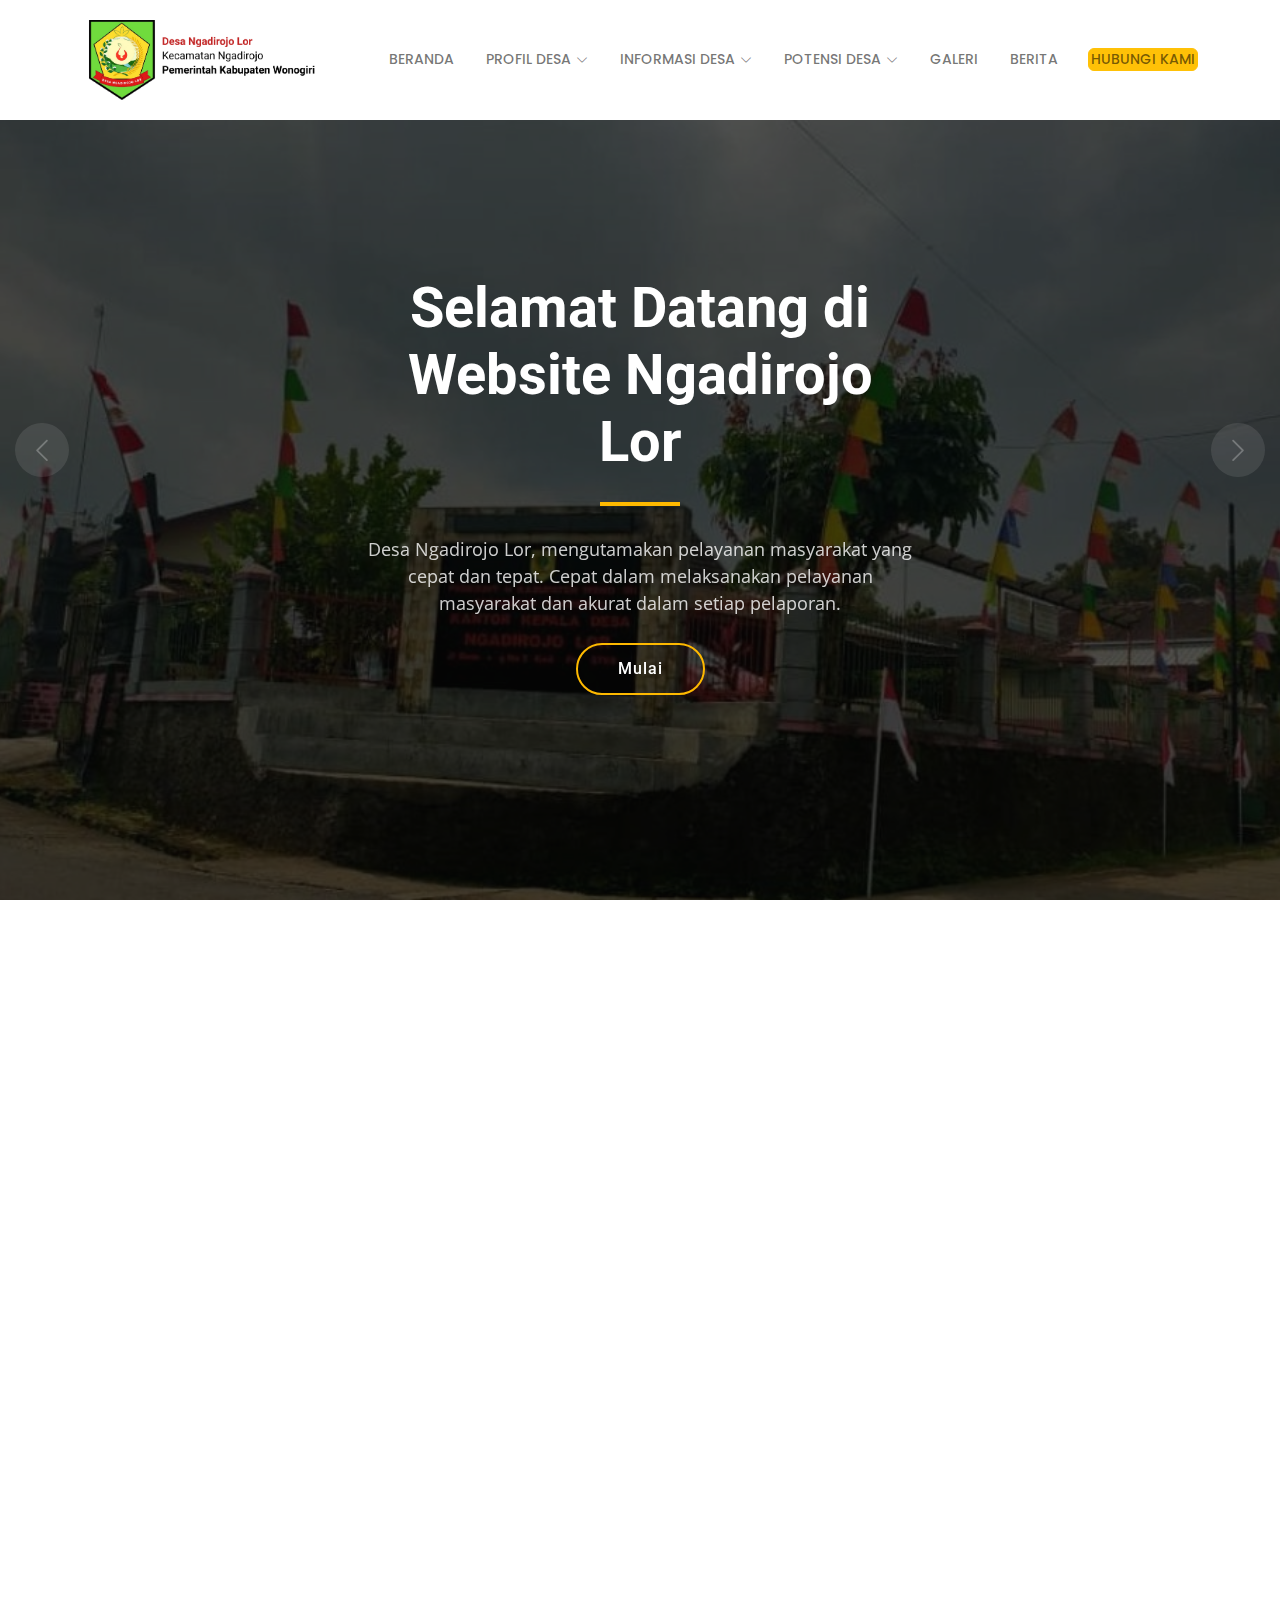
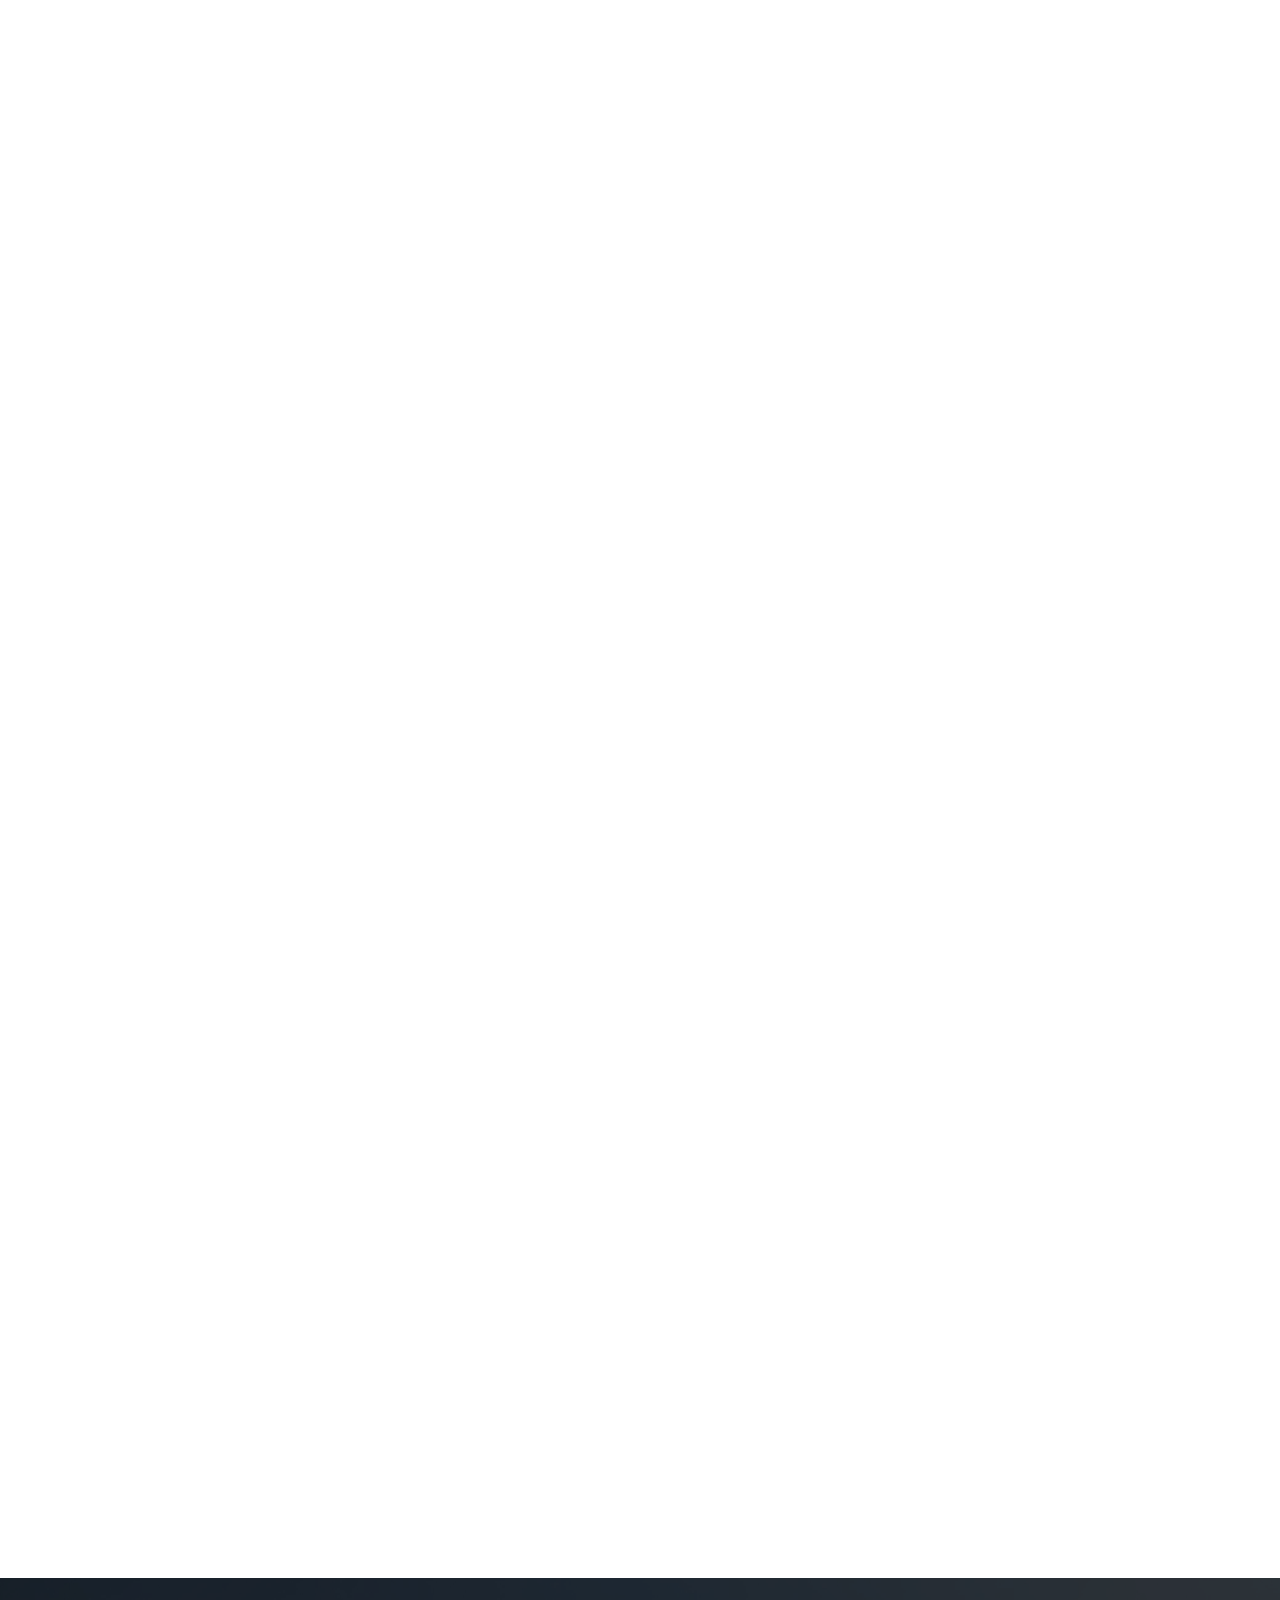
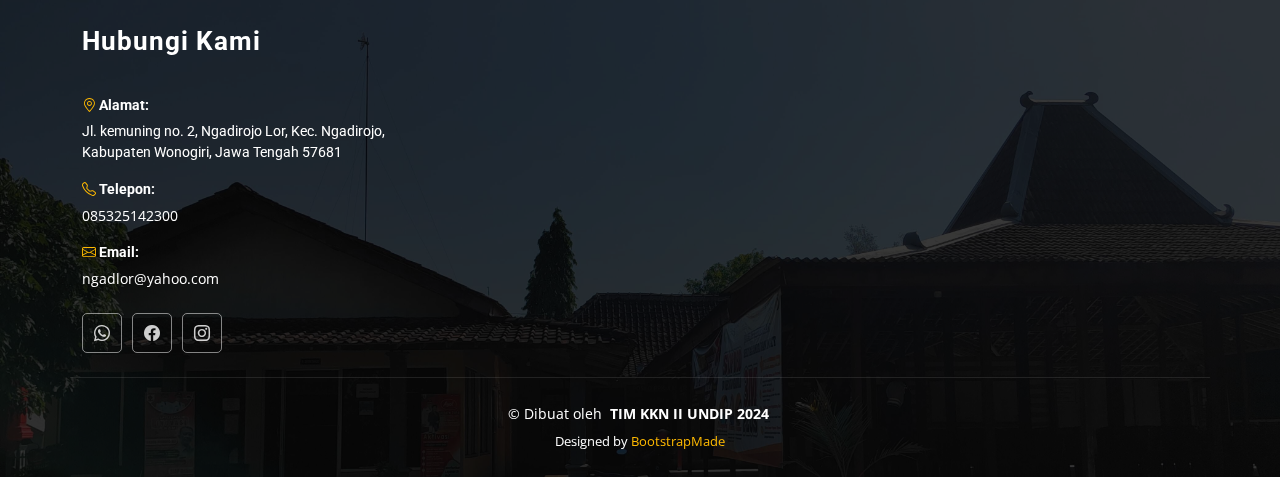
==== commit 5ccec347: "push coba section berita" ====
--- a/index.html
+++ b/index.html
@@ -50,6 +50,21 @@
   * License: https://bootstrapmade.com/license/
   ======================================================== -->
   </head>
+
+  <!-- Google tag (gtag.js) -->
+  <script
+    async
+    src="https://www.googletagmanager.com/gtag/js?id=G-H4VCBJ22Q9"
+  ></script>
+  <script>
+    window.dataLayer = window.dataLayer || [];
+    function gtag() {
+      dataLayer.push(arguments);
+    }
+    gtag("js", new Date());
+
+    gtag("config", "G-H4VCBJ22Q9");
+  </script>
 
   <body class="index-page">
     <header id="header" class="header d-flex align-items-center fixed-top">
@@ -100,6 +115,7 @@
               </ul>
             </li>
             <li><a href="galeri.html">Galeri</a></li>
+            <li><a href="blog.html">Berita</a></li>
             <li>
               <a href="#footer" class="btn btn-warning">Hubungi Kami</a>
             </li>
@@ -126,7 +142,7 @@
                   cepat dan tepat. Cepat dalam melaksanakan pelayanan masyarakat
                   dan akurat dalam setiap pelaporan.
                 </p>
-                <a href="#features" class="btn-get-started">Mulai</a>
+                <a href="#tentang" class="btn-get-started">Mulai</a>
               </div>
             </div>
           </div>
--- a/assets/css/main.css
+++ b/assets/css/main.css
@@ -186,7 +186,7 @@
 /* Global Header on Scroll
 ------------------------------*/
 .scrolled .header {
-  --background-color: rgba(255, 255, 255, 0.95);
+  --background-color: rgba(255, 255, 255);
   --heading-color: #3c3c3c;
   --nav-color: #3c3c3c;
   --nav-hover-color: #3c3c3c;
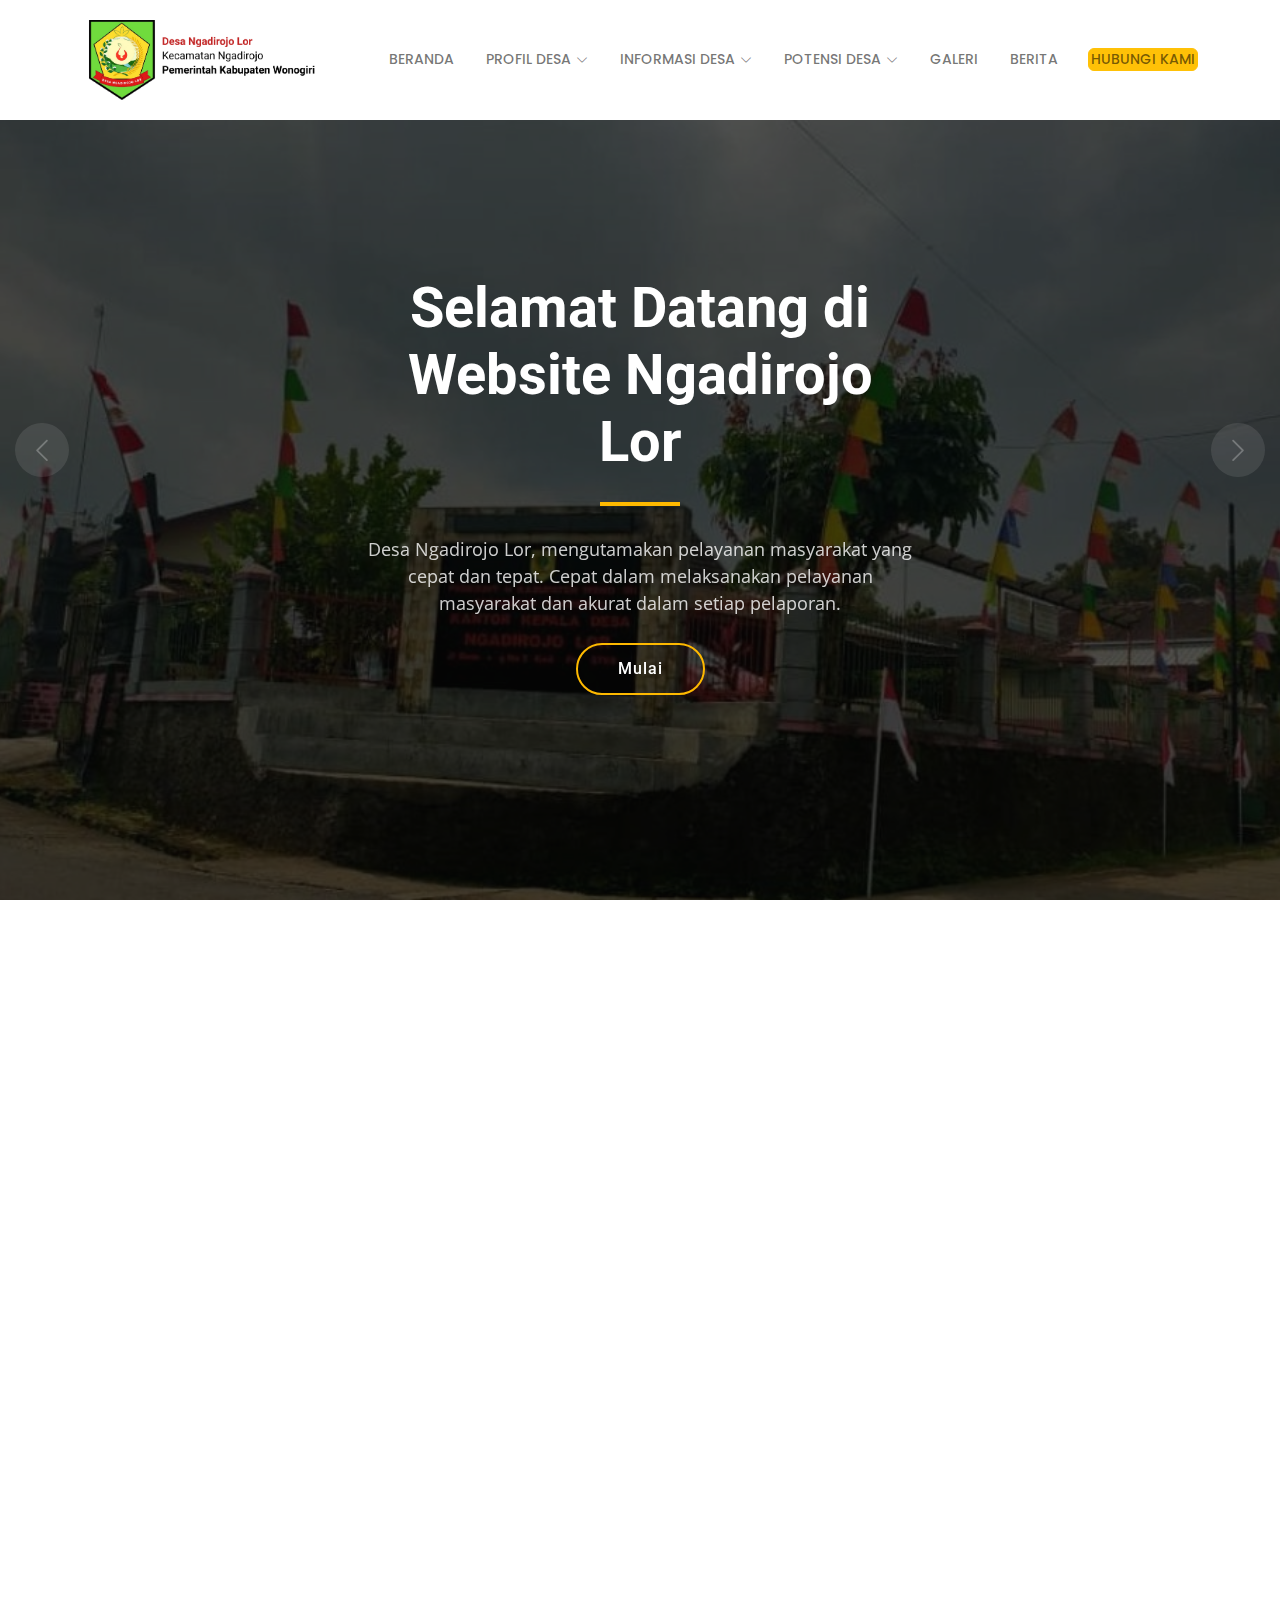
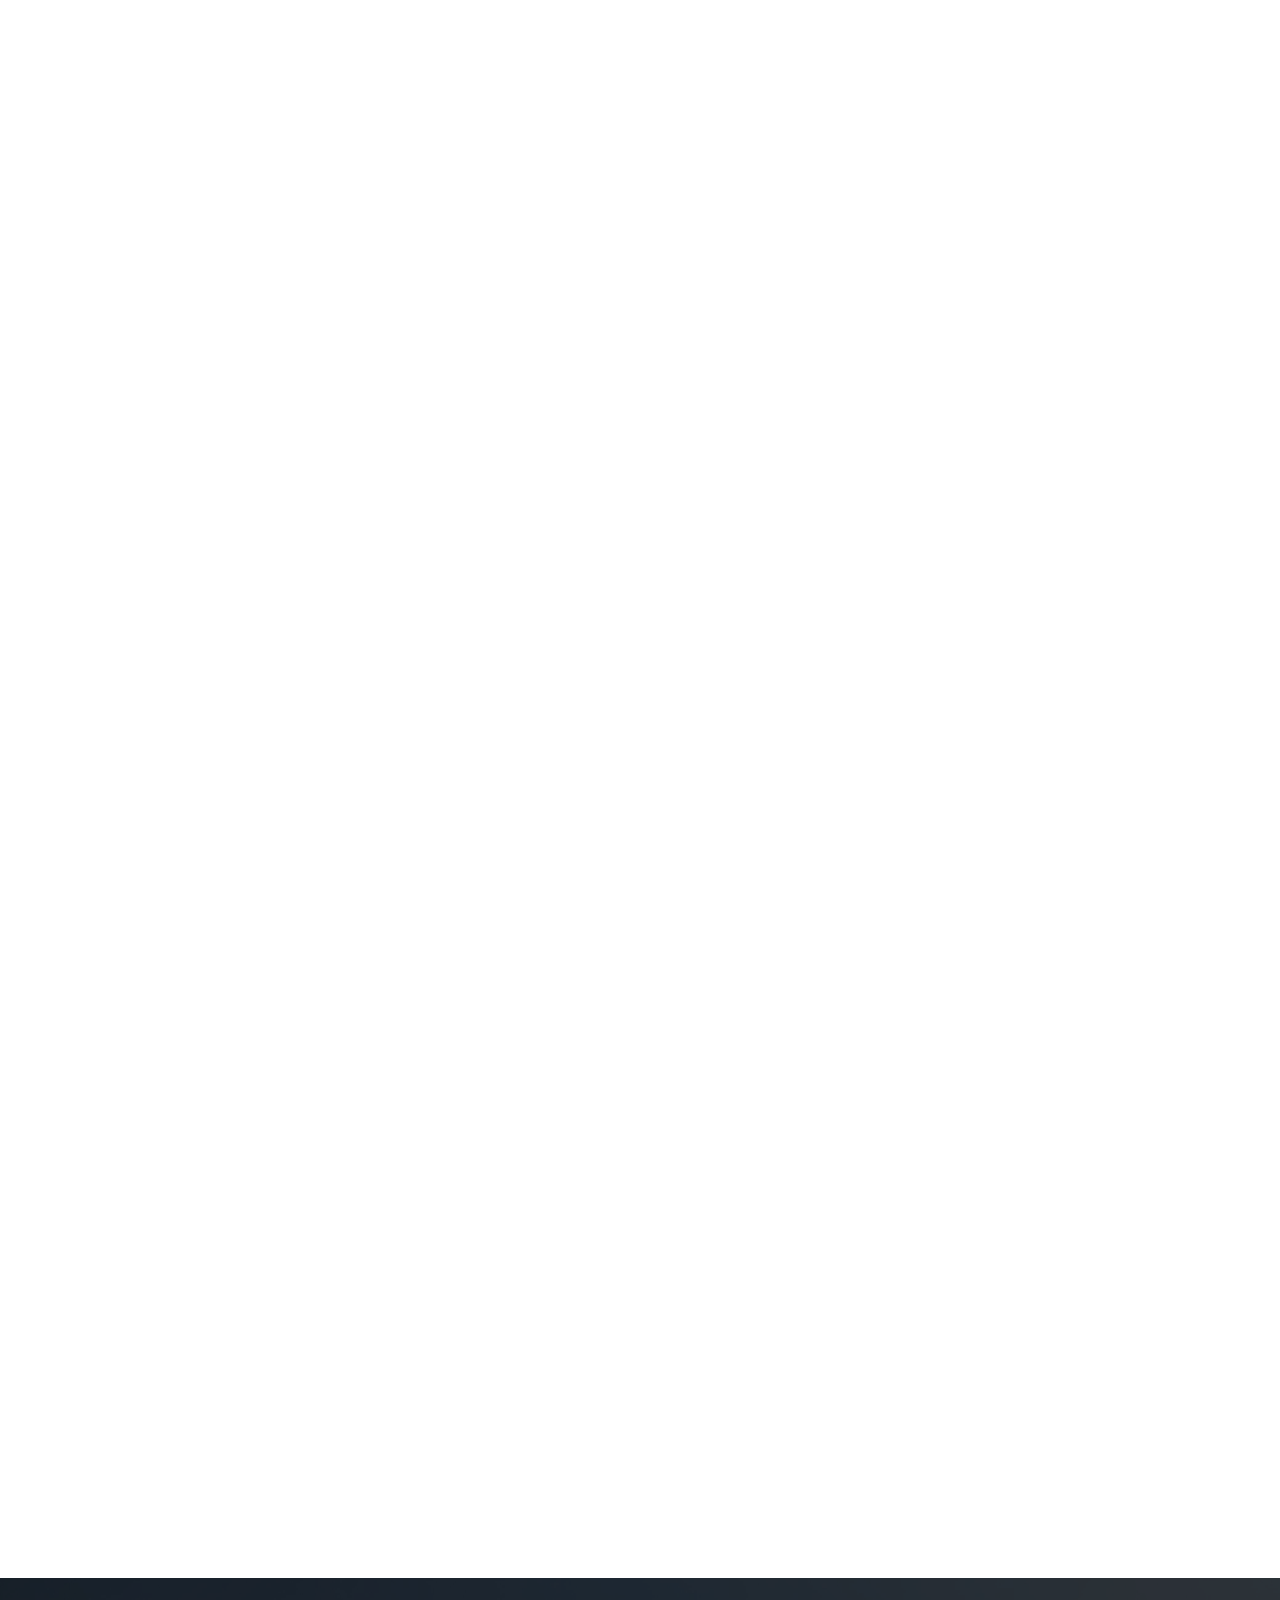
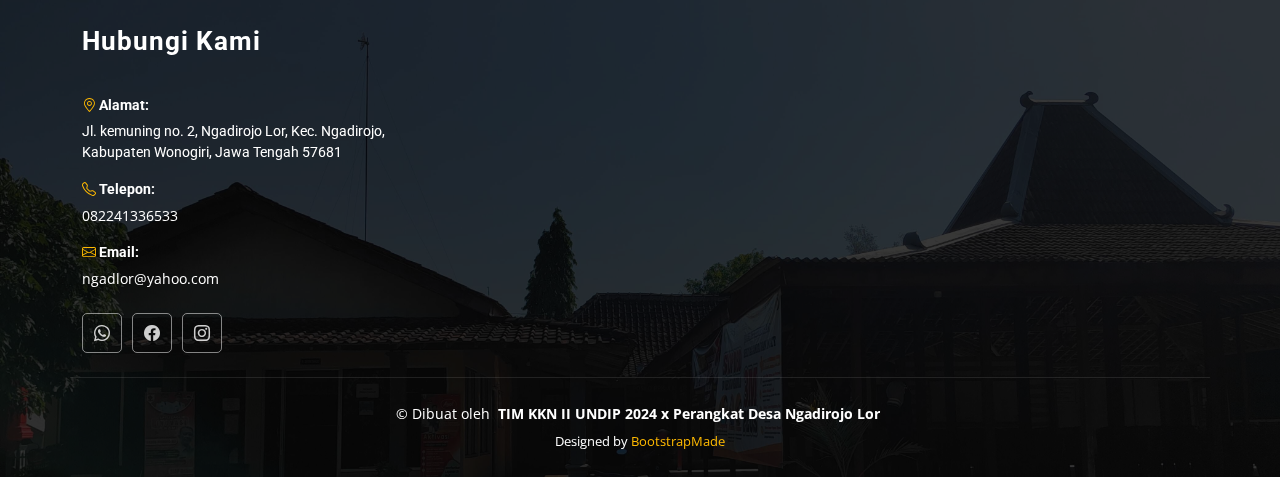
==== commit 4ea2cbb4: "push berita 1" ====
--- a/index.html
+++ b/index.html
@@ -755,13 +755,11 @@
               </p>
               <p class="mt-3">
                 <strong
-                  ><a href="tel:085325142300"
-                    ><i class="bi bi-telephone"></i
-                  ></a>
+                  ><a href="082241336533"><i class="bi bi-telephone"></i></a>
                   Telepon:</strong
                 >
               </p>
-              <span>085325142300 </span>
+              <span>082241336533</span>
               <p class="mt-3">
                 <strong
                   ><a href="mailto:ngadlor@yahoo.com"
@@ -773,7 +771,7 @@
               <span>ngadlor@yahoo.com</span>
             </div>
             <div class="social-links d-flex mt-4">
-              <a href="https://wa.me/+6285325142300"
+              <a href="https://wa.me/+6282241336533"
                 ><i class="bi bi-whatsapp"></i
               ></a>
               <a href="https://www.facebook.com/ngadlor.wonogiri"
@@ -790,7 +788,9 @@
       <div class="container copyright text-center mt-4">
         <p>
           © <span>Dibuat oleh</span>
-          <strong class="px-1 sitename">TIM KKN II UNDIP 2024</strong>
+          <strong class="px-1 sitename"
+            >TIM KKN II UNDIP 2024 x Perangkat Desa Ngadirojo Lor</strong
+          >
         </p>
         <div class="credits">
           <!-- All the links in the footer should remain intact. -->
